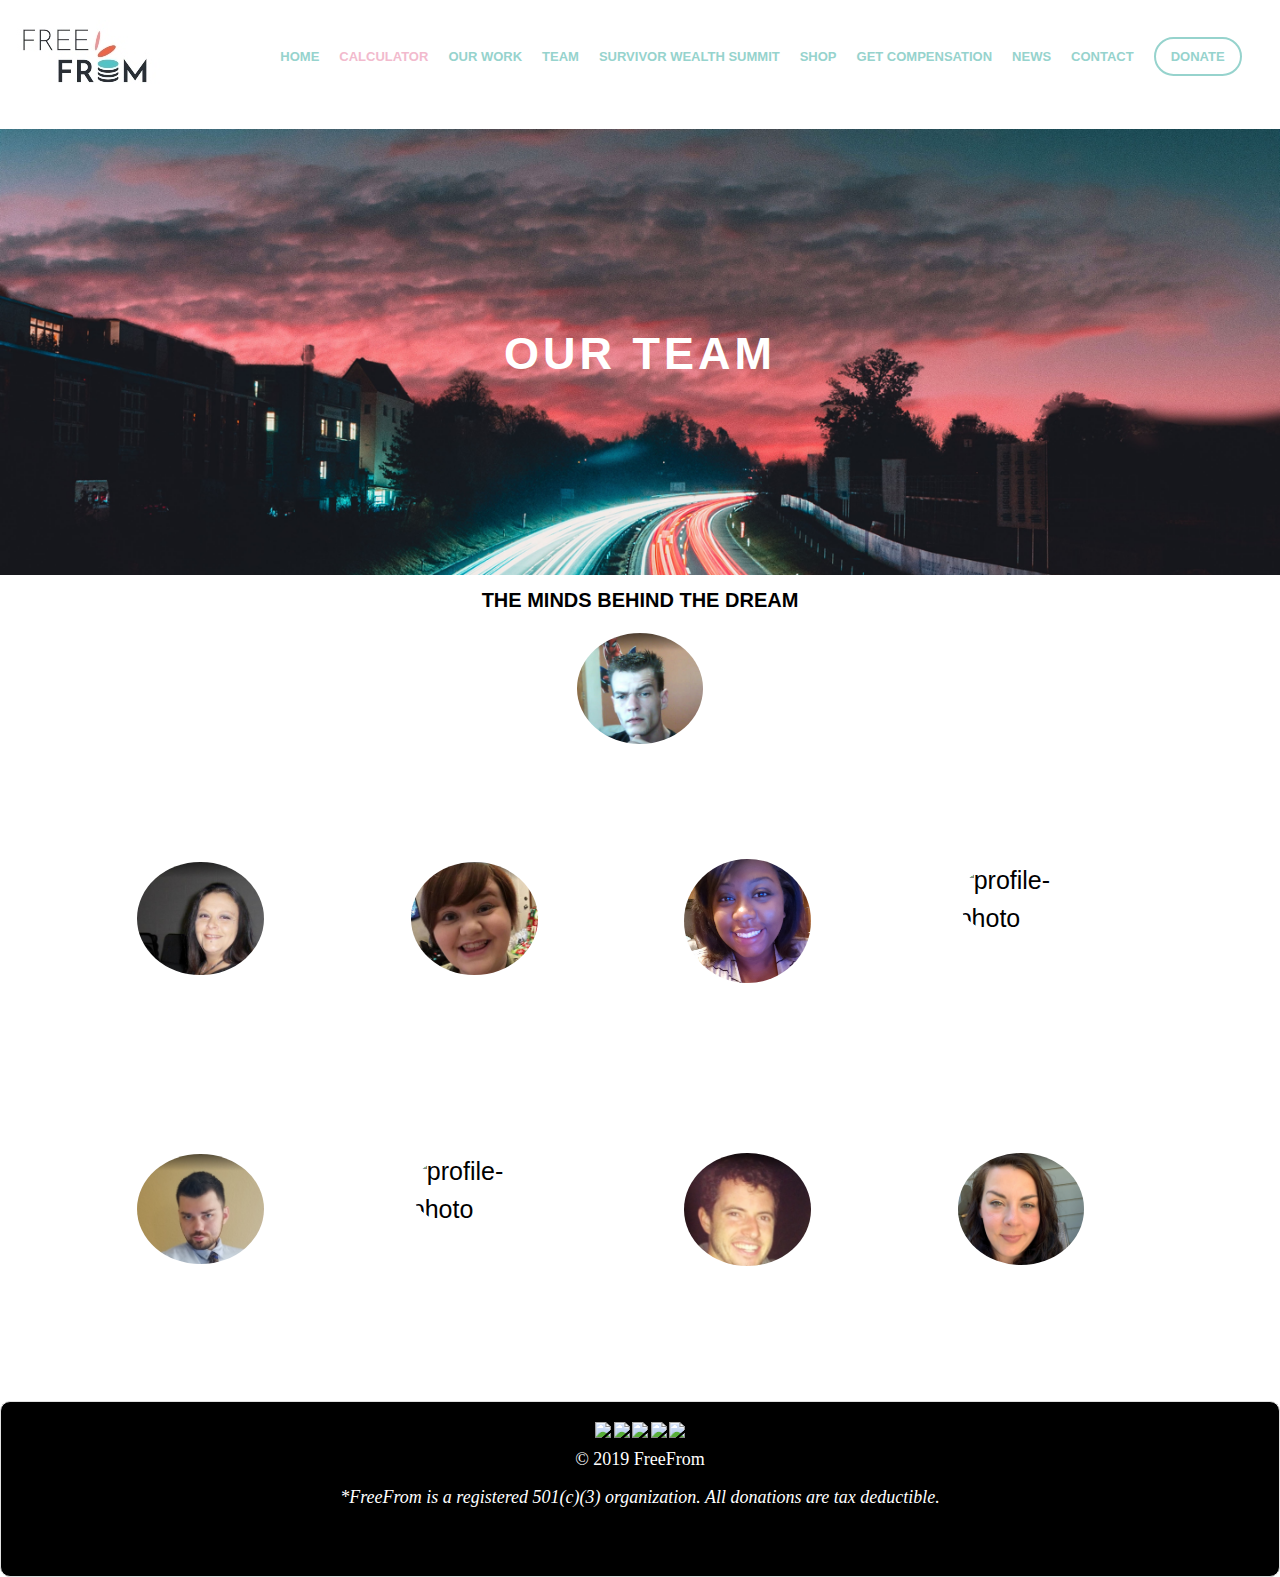
==== about_us.html @ 61720bb8 "added about us" ====
<!DOCTYPE html>
<html>

<head>
    <meta charset="utf-8">
    <meta name="viewport" content="width=device-width, initial-scale=1">
    <link rel="stylesheet" type="text/css" href="css/home-page.css">
    <link rel="stylesheet" type="text/css" href="css/footer.css">
    <link rel="stylesheet" type="text/css" href="css/header.css">
    <link rel="stylesheet" type="text/css" href="watch/about_us.css">
    <script src="https://kit.fontawesome.com/fd48bd27cc.js"></script>

</head>

<body>
    <!-- Umeko compiles to header.css less-watch-compiler less css header.less-->
    <header>
        <div class="navbar">
            <!--logo-->
            <div class="img-container">
                <img src="img/logo-small.jpg" alt="logo">
            </div>

            <!--wrapper for nav-->
            <div class="nav">
                <!--checkbox to toggle hamburger icon-->
                <input type="checkbox" class="toggle">
                       
                <!--hamburger icon-->
                <div class="hamburger-container">
                    <div class="hamburger"></div>
                </div>
                 
                <div class="menu">
                    <div class="link-container">
                        <div class="link">
                            <nav>
                                <ul>
                                    <li><a href="#">HOME</a></li>
                                    <li><a class="current_page" href="#">CALCULATOR</a></li>
                                    <li><a href="#">OUR WORK</a></li>
                                    <li><a href="#">TEAM</a></li>
                                    <li><a href="#">SURVIVOR WEALTH SUMMIT</a></li>
                                    <li><a href="#">SHOP</a></li>
                                    <li><a href="#">GET COMPENSATION</a></li>
                                    <li><a href="#">NEWS</a></li>
                                    <li><a href="#">CONTACT</a></li>
                                    <li><a class="donate" href="#">DONATE</a></li>
                                </ul>
                            </nav>
                        </div><!--link-->
                    </div><!--link-container-->
                </div><!--menu-->
            </div><!--nav-->     
        </div><!--navbar-->
                 
        <div class="header-img">
            <img src="img/header-img.png">
            <h1 class="header-text">OUR TEAM</h1>
        </div>
    </header>  



    


<!--Our Team-->
    <div class="container">
        <h4 class="minds">THE MINDS BEHIND THE DREAM</h4>
        <div class="project-lead">
            <div class="member rj green">
                <p class="name">Roman Jordan</p>
                <img class="profile-photo" src="img\profile-photos\romanj.jpg" alt="profile-photo">
                <p class="role">Project Lead</p>
                <p class="class">Lambda</p>
                <p class="class">Web 20</p>
                    <div class="social-icons">
                        <i class="fab fa-github"></i> 
                        <i class="fab fa-facebook"></i>
                        <i class="fab fa-linkedin"></i>
                        <i class="fas fa-envelope-open-text"></i>
                    </div>
            </div>
        </div>
        <!--group members-->
        <div class="team-members">

            <!--Leza UI Developer Web23-->
            
                <div class="member l green">
                    <p class="name">Leza</p>
                    <img class="profile-photo" src="img\profile-photos\leza.jpg" alt="profile-photo">
                    <p class="role">UI Developer</p>
                    <p class="class">Web 23</p>
                    <p class="class">Web 20</p>
                    <div class="social-icons">
                        <i class="fab fa-github"></i> 
                        <i class="fab fa-facebook"></i>
                        <i class="fab fa-linkedin"></i>
                        <i class="fas fa-envelope-open-text"></i>
                    </div>
                </div>
        

            <!--Mary UI Developer Web23-->
            
                <div class="member mc pink">
                    <p class="name">Mary Clayton</p>
                   <img class="profile-photo" src="img\profile-photos\mary.jpg" alt="profile-photo">
                    <p class="role">UI Developer</p>
                    <p class="class">Web 23</p>
                    <p class="class">Web 20</p>
                    <div class="social-icons">
                        <i class="fab fa-github"></i> 
                        <i class="fab fa-facebook"></i>
                        <i class="fab fa-linkedin"></i>
                        <i class="fas fa-envelope-open-text"></i>
                    </div>
                </div>
            

            <!--Umeko UI Developer Web23-->
            
                <div class="member uw green">
                    <p class="name">Umeko Walker</p>
                    <img class="profile-photo" src="img\profile-photos\umeko.jpg" alt="profile-photo">
                    <p class="role">UI Developer</p>
                    <p class="class">Web 23</p>
                    <p class="class">Web 20</p>
                    <div class="social-icons">
                        <i class="fab fa-github"></i> 
                        <i class="fab fa-facebook"></i>
                        <i class="fab fa-linkedin"></i>
                        <i class="fas fa-envelope-open-text"></i>
                    </div>
                </div>
            

            <!--Eunice Baiden FrontEnd Framework Developer WEB21-->
        
                <div class="member eb pink">
                    <p class="name">Eunice Baiden</p>
                    <img class="profile-photo" src="https://www.warrenphotographic.co.uk/photography/cats/02560.jpg" alt="profile-photo">
                    <p class="role">FrontEnd Framework Developer</p>
                    <p class="class">Web 21</p>
                    <p class="class">Web 20</p>
                    <div class="social-icons">
                        <i class="fab fa-github"></i> 
                        <i class="fab fa-facebook"></i>
                        <i class="fab fa-linkedin"></i>
                        <i class="fas fa-envelope-open-text"></i>
                    </div>
                </div>
        

            <!--Daniel Jones FrontEnd Developer-->
            
                <div class="member dj green">
                    <p class="name">Daniel Jones</p>
                    <img class="profile-photo" src="img\profile-photos\daniel.jpg" alt="profile-photo">
                    <p class="role">FrontEnd Developer</p>
                    <p class="class">Lambda</p>
                    <p class="class">Web 20</p>
                    <div class="social-icons">
                        <i class="fab fa-github"></i> 
                        <i class="fab fa-facebook"></i>
                        <i class="fab fa-linkedin"></i>
                        <i class="fas fa-envelope-open-text"></i>
                    </div>
                </div>
            
            <!--Alexander Stillo FrontEnd Framework Developer WEB21-->
            
                <div class="member as pink">
                    <p class="name">Alexander Stillo</p>
                    <img class="profile-photo" src="https://www.warrenphotographic.co.uk/photography/cats/02560.jpg" alt="profile-photo">
                    <p class="role">FrontEnd Framework Developer</p>
                    <p class="class">Web 21</p>
                    <p class="class">Web 20</p>
                    <div class="social-icons">
                        <i class="fab fa-github"></i> 
                        <i class="fab fa-facebook"></i>
                        <i class="fab fa-linkedin"></i>
                        <i class="fas fa-envelope-open-text"></i>
                    </div>
                </div>
            
            
            <!--Ethan Hickey BackEnd Developer WEB20-->
            
                <div class="member ec green">
                    <p class="name">Ethan Hickey</p>
                    <img class="profile-photo" src="img\profile-photos\ethan.jpg" alt="profile-photo">
                    <p class="role">BackEnd Developer</p>
                    <p class="class">Web 20</p>
                    <p class="class">Web 20</p>
                    <div class="social-icons">
                        <i class="fab fa-github"></i> 
                        <i class="fab fa-facebook"></i>
                        <i class="fab fa-linkedin"></i>
                        <i class="fas fa-envelope-open-text"></i>
                    </div>
                </div>
        
              
            <!--Jacquelin Higgins UX Developer UX4-->
            
                <div class="member jh pink">
                    <p class="name">Jacquelin Higgins</p>
                    <img class="profile-photo" src="img\profile-photos\jacquelin.jpg" alt="profile-photo">
                    <p class="role">UX Developer</p>
                    <p class="class">UX4</p>
                    <p class="class">Web 20</p>
                    <div class="social-icons">
                        <i class="fab fa-github"></i> 
                        <i class="fab fa-facebook"></i>
                        <i class="fab fa-linkedin"></i>
                        <i class="fas fa-envelope-open-text"></i>
                    </div>                  
                </div>
        

        </div><!--team-members-->
    
    </div><!--container-->
<!--Umeko-->

<!--Mary-->


<!--Mary-->

<!--Leza-->
     <footer>
        <div class="contentIcons">
            <ul class="social-icons">
                <a href=" info@freefrom.org "><img src="social-iconsmedia img/emailbutton.PNG"></a>
                <a href=" https://www.facebook.com/freefrom.org/"><img src="social-iconsmedia img/facebook.PNG"></a>
                <a href="https://twitter.com/freefromorg"><img src="social-iconsmedia img/twitter.PNG"></a>
                <a href="https://www.linkedin.com/company/freefrom"><img src="social-iconsmedia img/indeed.PNG"></a>
                <a href="https://www.instagram.com/freefromdotorg/"><img src="social-iconsmedia img/instagram.PNG"></a>
            </ul>
        </div>

        <div class="copyright">
            © 2019 FreeFrom
        </div>
        <div class="nonprofit">
            *FreeFrom is a registered 501(c)(3) organization. All donations are tax deductible.
        </div>
    </footer>
    <!-- /Leza -->
</body>

</html>
---- css/home-page.css ----
.maintext {
  font-family: 'roboto', sans-serif;
  font-weight: normal;
  word-spacing: 0.2rem;
  letter-spacing: 2px;
}
.maintext2 {
  font-family: 'roboto', sans-serif;
  font-weight: 500;
  word-spacing: 0.2rem;
}
.merriweather {
  font-family: 'Merriweather', serif;
  letter-spacing: 1.52px;
  font-size: 2rem;
}
/* http://meyerweb.com/eric/tools/css/reset/ 
   v2.0 | 20110126
   License: none (public domain)
*/
html,
body,
div,
span,
applet,
object,
iframe,
h1,
h2,
h3,
h4,
h5,
h6,
p,
blockquote,
pre,
a,
abbr,
acronym,
address,
big,
cite,
code,
del,
dfn,
em,
img,
ins,
kbd,
q,
s,
samp,
small,
strike,
strong,
sub,
sup,
tt,
var,
b,
u,
i,
center,
dl,
dt,
dd,
ol,
ul,
li,
fieldset,
form,
label,
legend,
table,
caption,
tbody,
tfoot,
thead,
tr,
th,
td,
article,
aside,
canvas,
details,
embed,
figure,
figcaption,
footer,
header,
hgroup,
menu,
nav,
output,
ruby,
section,
summary,
time,
mark,
audio,
video {
  margin: 0;
  padding: 0;
  border: 0;
  font-size: 100%;
  font: inherit;
  vertical-align: baseline;
}
/* HTML5 display-role reset for older browsers */
article,
aside,
details,
figcaption,
figure,
footer,
header,
hgroup,
menu,
nav,
section {
  display: block;
}
body {
  line-height: 1;
}
ol,
ul {
  list-style: none;
}
blockquote,
q {
  quotes: none;
}
blockquote:before,
blockquote:after,
q:before,
q:after {
  content: '';
  content: none;
}
table {
  border-collapse: collapse;
  border-spacing: 0;
}
.mainpara {
  display: flex;
  flex-flow: column wrap;
  text-align: center;
  padding: 3% 0;
}
.mainpara .rectangles {
  display: flex;
  justify-content: center;
  padding: 3% 0;
}
.mainpara .rectangles .rectangle1 {
  height: 33px;
  width: 30%;
  background-color: #D57962;
}
.mainpara .rectangle2 {
  height: 33px;
  width: 30%;
  background-color: #E69D9B;
}
.mainpara .rectangle3 {
  height: 33px;
  width: 30%;
  background-color: #90C9CA;
}
.mainpara h2 {
  font-family: 'roboto', sans-serif;
  font-weight: normal;
  word-spacing: 0.2rem;
  letter-spacing: 2px;
  padding: 3% 0 3% 0;
  font-size: 2.8rem;
}
.mainpara h3 {
  font-size: 1.9rem;
  line-height: 30px;
}
.mainpara h4 {
  font-size: 1.7rem;
  padding: 0 0 3% 0;
}
.mainform {
  display: flex;
  justify-content: center;
  width: 100%;
  padding: 2% 0 0 0;
  margin: 0% 5%;
}
.mainform .main {
 margin: 0% 15% 0% 5%;
}
.mainform .main h3 {
  width: 120%;
  font-family: 'roboto', sans-serif;
  font-weight: 500;
  word-spacing: 0.2rem;
  color: #4A4E53;
  padding: 0 0 5% 0;
  font-size: 2.8rem;
}
.mainform .main h5 {
  font-family: 'roboto', sans-serif;
  font-weight: normal;
  word-spacing: 0.2rem;
  letter-spacing: 2px;
  font-weight: lighter;
  color: #4A4E53;
  padding: 5% 0 2% 0;
  font-size: 1.6rem;
}
.mainform .main .maincosts {
  display: flex;
  flex-flow: column;
  padding: 5% 0 0 0;
  font-family: 'Merriweather', serif;
  letter-spacing: 1.52px;
  font-size: 2rem;
}
.mainform .main .maincosts .textbox {
  margin: 8% 0;
  background-color: #fafafa;
  border-radius: 2px;
  border: 1px solid #979797;
  box-sizing: border-box;
  height: 4.4rem;
  width: 26.6rem;
  font-size: 1.6rem;
  font-family: 'Merriweather', serif;
  letter-spacing: 1.52px;
  font-size: 2rem;
}
.mainform .main2 {
  width: 100%;
  margin-left: 10%;
}
.mainform .main2 h3 {
  font-family: 'roboto', sans-serif;
  font-weight: 500;
  word-spacing: 0.2rem;
  width: 100%;
  font-size: 2.8rem;
}
.mainform .main2 h5 {
  font-family: 'roboto', sans-serif;
  font-weight: normal;
  word-spacing: 0.2rem;
  letter-spacing: 2px;
  font-weight: lighter;
  padding: 5% 0 3% 0;
  font-size: 1.6rem;
}
.mainform .main2 .maincosts2 {
  display: flex;
  flex-flow: column;
  padding: 0% 0 0 0;
  width: 100%;
  font-family: 'Merriweather', serif;
  letter-spacing: 1.52px;
  font-size: 2rem;
}
.mainform .main2 .maincosts2 .textbox {
  margin: 4% 0;
  background-color: #fafafa;
  border-radius: 2px;
  border: 1px solid #979797;
  height: 4.4rem;
  width: 26.6rem;
  box-sizing: border-box;
  font-family: 'Merriweather', serif;
  letter-spacing: 1.52px;
  font-size: 2rem;
}
a {
  text-decoration: none;
}
.btn {
  margin-left: 35%;
  box-sizing: border-box;
  height: 70px;
  width: 419px;
  border: 2px solid #E1F9F6;
  border-radius: 32px;
  background-color: #ffffff;
  font-family: 'roboto', sans-serif;
  font-weight: normal;
  word-spacing: 0.2rem;
  letter-spacing: 2px;
  font-size: 2.1rem;
  color: #E1F9F6;
  font-weight: bold;
  margin-top: 3%;
  margin-bottom: 3%;
}
.btn:hover {
  margin-left: 35%;
  box-sizing: border-box;
  height: 70px;
  width: 419px;
  border: 2px solid #96D3CD;
  border-radius: 32px;
  background-color: #96D3CD;
  font-family: 'roboto', sans-serif;
  font-weight: normal;
  word-spacing: 0.2rem;
  letter-spacing: 2px;
  font-size: 2.1rem;
  color: #000000;
  font-weight: bold;
  margin-top: 3%;
  margin-bottom: 3%;
}
.btn1 {
  visibility: hidden;
  display: none;
}
@media screen and (max-width: 800px) {
  .mary {
    display: flex;
    flex-flow: column nowrap;
    align-items: center;
  }
  .mary .mainpara {
    width: 50%;
    display: flex;
    flex-flow: column;
    justify-content: center;
  }
  .mary .mainpara .rectangles {
    width: 100%;
  }
  .mary .mainpara .para {
    width: 140%;
  }
  .mary .mainpara .mainform {
    width: 60%;
    display: flex;
    flex-wrap: nowrap;
    justify-content: center;
    width: 100%;
    margin-right: 0%;
    padding: 2% 0 0 0;
    margin-left: 15%;
  }
  .mary .mainpara .mainform .main {
    width: 50%;
    margin-left: 5%;
  }
  .mary .mainpara .mainform .main h3 {
    width: 150%;
  }
  .mary .mainpara .mainform .main2 {
    width: 40%;
  }
  .mary .mainpara .mainform .main2 .maincosts2 {
    margin-left: 35%;
    width: 50%;
  }
  .mary .mainpara .mainform .main2 h3,
  .mary .mainpara .mainform .main2 h5 {
    margin-left: 35%;
    width: 100%;
  }
  .mary .btn {
    margin-left: 20%;
  }
  .mary .btn:hover {
    margin-left: 20%;
  }
  .mary .btn1 {
    visibility: hidden;
    display: none;
  }
}
@media screen and (max-width: 500px) {
  .mainpara {
    margin-left: 2%;
  }
  .mainpara .rectangles {
    width: 100%;
  }
  .mainpara .rectangles .rectangle1 {
    height: 1.3rem;
  }
  .mainpara .rectangle2 {
    height: 1.3rem;
  }
  .mainpara .rectangle3 {
    height: 1.3rem;
  }
  .mainform {
    width: 35%;
    display: flex;
    flex-wrap: wrap;
  }
  .mainform .main {
    margin-left: 180%;
  }
  .mainform .main h3 {
    width: 100%;
  }
  .mainform .main2 {
    visibility: hidden;
    display: none;
  }
  .btn {
    visibility: hidden;
    display: none;
  }
  .btn:hover {
    visibility: hidden;
    display: none;
  }
  .btn1 {
    display: flex;
    justify-content: center;
    visibility: visible;
    box-sizing: border-box;
    height: 70px;
    width: 279px;
    border: 2px solid #96D3CD;
    border-radius: 32px;
    background-color: #ffffff;
    font-family: 'roboto', sans-serif;
    font-weight: normal;
    word-spacing: 0.2rem;
    letter-spacing: 2px;
    font-size: 2.1rem;
    color: #96D3CD;
    font-weight: bold;
    margin-top: 3%;
    margin-bottom: 3%;
    margin-left: 17%;
  }
}
---- css/footer.css ----
footer {
  color: white;
  background: black;
  padding: 20px 0;
  border: 1px double #e0e0e0;
  border-radius: 10px;
  display: flex;
  align-items: center;
  flex-direction: column;
  justify-content: space-around;
}
.social {
  padding: 30px 0 20px 0;
}
.copyright {
  padding: 10px;
  font-size: 18px;
}
.nonprofit {
  padding: 10px 0 50px 0;
  font-size: 18px;
  font-style: italic;
}
---- css/header.css ----
.maintext {
  font-family: 'roboto', sans-serif;
  font-weight: normal;
  word-spacing: 0.2rem;
  letter-spacing: 2px;
}
.maintext2 {
  font-family: 'roboto', sans-serif;
  font-weight: 500;
  word-spacing: 0.2rem;
}
.merriweather {
  font-family: 'Merriweather', serif;
  letter-spacing: 1.52px;
  font-size: 2rem;
}
/* http://meyerweb.com/eric/tools/css/reset/ 
   v2.0 | 20110126
   License: none (public domain)
*/
html,
body,
div,
span,
applet,
object,
iframe,
h1,
h2,
h3,
h4,
h5,
h6,
p,
blockquote,
pre,
a,
abbr,
acronym,
address,
big,
cite,
code,
del,
dfn,
em,
img,
ins,
kbd,
q,
s,
samp,
small,
strike,
strong,
sub,
sup,
tt,
var,
b,
u,
i,
center,
dl,
dt,
dd,
ol,
ul,
li,
fieldset,
form,
label,
legend,
table,
caption,
tbody,
tfoot,
thead,
tr,
th,
td,
article,
aside,
canvas,
details,
embed,
figure,
figcaption,
footer,
header,
hgroup,
menu,
nav,
output,
ruby,
section,
summary,
time,
mark,
audio,
video {
  margin: 0;
  padding: 0;
  border: 0;
  font-size: 100%;
  font: inherit;
  vertical-align: baseline;
}
/* HTML5 display-role reset for older browsers */
article,
aside,
details,
figcaption,
figure,
footer,
header,
hgroup,
menu,
nav,
section {
  display: block;
}
body {
  line-height: 1;
}
ol,
ul {
  list-style: none;
}
blockquote,
q {
  quotes: none;
}
blockquote:before,
blockquote:after,
q:before,
q:after {
  content: '';
  content: none;
}
table {
  border-collapse: collapse;
  border-spacing: 0;
}
html {
  font-size: 62.5%;
}
html {
  font-size: 62.5%;
}
/******navigation******/
.navbar {
  display: flex;
  align-items: center;
  margin-right: 3%;
  justify-content: space-between;
  padding-top: 2rem;
  padding-bottom: 3.7rem;
}
@media (max-width:500px) {
  .navbar {
    margin-right: 1%;
  }
}
.navbar .logo-container {
  width: 15%;
  height: 40%;
}
.navbar .logo-container img {
  width: 100%;
}
.navbar .toggle {
  display: none;
}
.navbar .link {
  width: 100%;
  font-size: 1.3rem;
  display: flex;
  align-items: center;
  justify-content: space-between;
}
@media (max-width: 1190px) {
  .navbar .link {
    font-size: 0.9rem;
  }
}
@media (max-width:950px) {
  .navbar .link {
    font-size: 0.8rem;
  }
}
.navbar .link ul {
  text-align: start;
  display: flex;
  list-style: none;
}
.navbar .link a {
  text-decoration: none;
  color: #96D3CD;
  font-family: 'Roboto', sans-serif;
  font-weight: bold;
  margin-left: 2rem;
}
.navbar .link a:hover {
  color: #F2BACD;
}
.navbar .link a.current_page {
  color: #F2BACD;
}
.navbar .link a.current_page:hover {
  color: #96D3CD;
}
.navbar .link a.donate {
  border-radius: 35px;
  border: 0.2rem solid #96D3CD;
  padding: 1rem 1.5rem;
}
.navbar .link a.donate:hover {
  border-color: #F2BACD;
}
@media (max-width:900px) {
  .navbar .link a.donate {
    border: none;
    padding: 0;
  }
}
/****smaller screens****/
@media (max-width:900px) {
  .navbar {
    display: flex;
    align-items: center;
  }
  .navbar img-container {
    width: 20%;
  }
  .navbar img-container img {
    width: 100%;
  }
  .navbar .nav {
    position: absolute;
    top: 4.5rem;
    right: 0;
    z-index: 2;
  }
  .navbar .nav .toggle {
    display: block;
    position: absolute;
    top: 0;
    right: 0;
    z-index: 3;
    cursor: pointer;
    width: 5rem;
    height: 6rem;
    opacity: 0;
  }
  .navbar .nav .toggle:checked + .hamburger-container {
    background: #96D3CD;
  }
  .navbar .nav .toggle:checked + .hamburger-container > div {
    transform: rotate(135deg);
    background: white;
  }
  .navbar .nav .toggle:checked + .hamburger-container > div:before,
  .navbar .nav .toggle:checked + .hamburger-container > div:after {
    top: 0;
    transform: rotate(90deg);
  }
  .navbar .nav .toggle:checked:hover + .hamburger-container > div {
    transform: rotate(225deg);
  }
  .navbar .nav .toggle:checked ~ .menu {
    visibility: visible;
  }
  .navbar .nav .toggle:checked ~ .menu > div {
    transform: scale(1);
    transition-duration: 0.75s;
  }
  .navbar .nav .toggle:checked ~ .menu > .link-container > .link {
    opacity: 1;
    transition: opacity 0.4s ease 0.4s;
  }
  .navbar .nav .hamburger-container {
    position: absolute;
    top: 0;
    right: 0;
    z-index: 2;
    width: 6rem;
    height: 6rem;
    padding: 1rem;
    background: white;
    display: flex;
    align-items: center;
    justify-content: center;
  }
  .navbar .nav .hamburger-container .hamburger {
    position: relative;
    flex: none;
    width: 100%;
    height: 0.4rem;
    background: #96D3CD;
    display: flex;
    align-items: center;
    justify-content: center;
    transition: all 0.4s ease;
  }
  .navbar .nav .hamburger-container .hamburger:before,
  .navbar .nav .hamburger-container .hamburger:after {
    content: "";
    position: absolute;
    z-index: 1;
    top: -1rem;
    width: 100%;
    height: 0.4rem;
    background: inherit;
  }
  .navbar .nav .hamburger-container .hamburger:after {
    top: 1rem;
  }
  .navbar .nav .menu {
    position: absolute;
    top: 0;
    right: 0;
    width: 60%;
    height: 100%;
    visibility: hidden;
    display: flex;
    align-items: center;
    justify-content: center;
  }
  .navbar .nav .menu .link-container {
    background: #96D3CD;
    width: 80vw;
    height: 200vw;
    display: flex;
    flex: none;
    align-items: center;
    justify-content: flex-start;
    padding-left: 6%;
    transform: scale(0);
    transition: all 0.2s ease;
  }
  .navbar .nav .menu .link-container .link {
    text-align: center;
    max-width: 100vw;
    max-height: 100vh;
    opacity: 0;
    transition: opacity 0.4s ease;
    padding-top: 43rem;
  }
  .navbar .nav .menu .link-container .link ul {
    text-align: start;
    display: flex;
    flex-direction: column;
  }
  .navbar .nav .menu .link-container .link ul li {
    list-style: none;
    color: white;
    font-size: 1.5rem;
    padding: 1rem;
    font-family: 'Roboto', sans-serif;
    font-weight: bold;
  }
  .navbar .nav .menu .link-container .link ul li:hover {
    background: white;
    font-size: 1.6rem;
  }
  .navbar .nav .menu .link-container .link ul li:hover a {
    color: #96D3CD;
  }
  .navbar .nav .menu .link-container .link ul li a {
    color: inherit;
    text-decoration: none;
    transition: color 0.4s ease;
  }
}
@media (max-width:900px) and (max-width:800px) {
  .navbar .nav .menu {
    width: 50%;
  }
}
@media (max-width:900px) and (max-width:500px) {
  .navbar .nav .menu .link-container .link ul li {
    font-size: 1.1rem;
  }
}
@media (max-width:900px) and (max-width:500px) {
  .navbar .nav .menu .link-container .link ul li:hover {
    font-size: 1.3rem;
  }
}
.header-img {
  position: relative;
  min-width: 100%;
}
.header-img img {
  width: 100%;
}
.header-img h1 {
  z-index: 1;
  position: absolute;
  top: 45%;
  left: 0;
  right: 0;
  text-align: center;
  color: white;
  font-size: 4.5rem;
  font-family: 'Roboto', sans-serif;
  font-weight: bold;
  letter-spacing: 0.4rem;
}
@media (max-width:900px) {
  .header-img h1 {
    top: 50%;
    font-size: 4rem;
  }
}
@media (max-width:800px) {
  .header-img h1 {
    top: 40%;
    font-size: 3.1rem;
  }
}
@media (max-width:500px) {
  .header-img h1 {
    font-size: 2.2rem;
  }
}
footer {
  color: white;
  background: black;
  padding: 20px 0;
  border: 1px double #e0e0e0;
  border-radius: 10px;
  display: flex;
  align-items: center;
  flex-direction: column;
  justify-content: space-around;
}
.social {
  padding: 30px 0 20px 0;
}
.copyright {
  padding: 10px;
  font-size: 18px;
}
.nonprofit {
  padding: 10px 0 50px 0;
  font-size: 18px;
  font-style: italic;
}
---- watch/about_us.css ----
.container {
  margin: auto;
  font-family: 'roboto', sans-serif; 
  width:90%; 
  padding:1%; 
}
.minds{
  font-size:2rem;
}
.team-members {
  display: flex;
  flex-wrap: wrap;
  margin: auto;
  font-size:2.5rem;

}
h4{
  font-size: 2em;
  font-weight:bold;
  text-align:center;
}

.project-lead{
  margin:auto; 
  font-size:1.5rem;
}
.project-lead .rj{
  display: flex;
  flex-direction: column;
 
  align-items: center;
  justify-content: space-around;
  width: 22%;
  margin:auto; 
  line-height: 1.5; 
  visibility: hidden;
  border-radius: 2%;

  
}

.project-lead img.profile-photo {
  border-radius: 50%;
  max-width: 50%;
  max-height: 53%;
  visibility: visible;
}
.project-lead .member:hover {
  visibility: visible;
  /*color:white;*/
}
.project-lead p {
  margin: auto;
}
.project-lead i {
  margin: 1%, 0;
  padding-bottom: 10%;
}

.team-members .green{
  background: #96D3CD;
}
.project-lead .green{
  background: #96D3CD;
}
.team-members .pink{
  background:#E69D9B;
}
.team-members .member {
  display: flex;
  flex-direction: column;
 
  align-items: center;
  justify-content: space-around;
  width: 22%;
  margin:1rem; 
  line-height: 1.5; 
  visibility: hidden;
  border-radius: 2%;
  
}
.team-members .name{
  font-weight:bold; 
}

.team-members img.profile-photo {
  border-radius: 50%;
  max-width: 50%;
  max-height: 53%;
  visibility: visible;
}
.team-members .member:hover {
  visibility: visible;
  /*color:white;*/
}
.team-members p {
  margin: auto;
}
.team-members i {
  margin: 1%, 0;
  padding-bottom: 10%;
}

.social-icons{
  margin:0; 
}
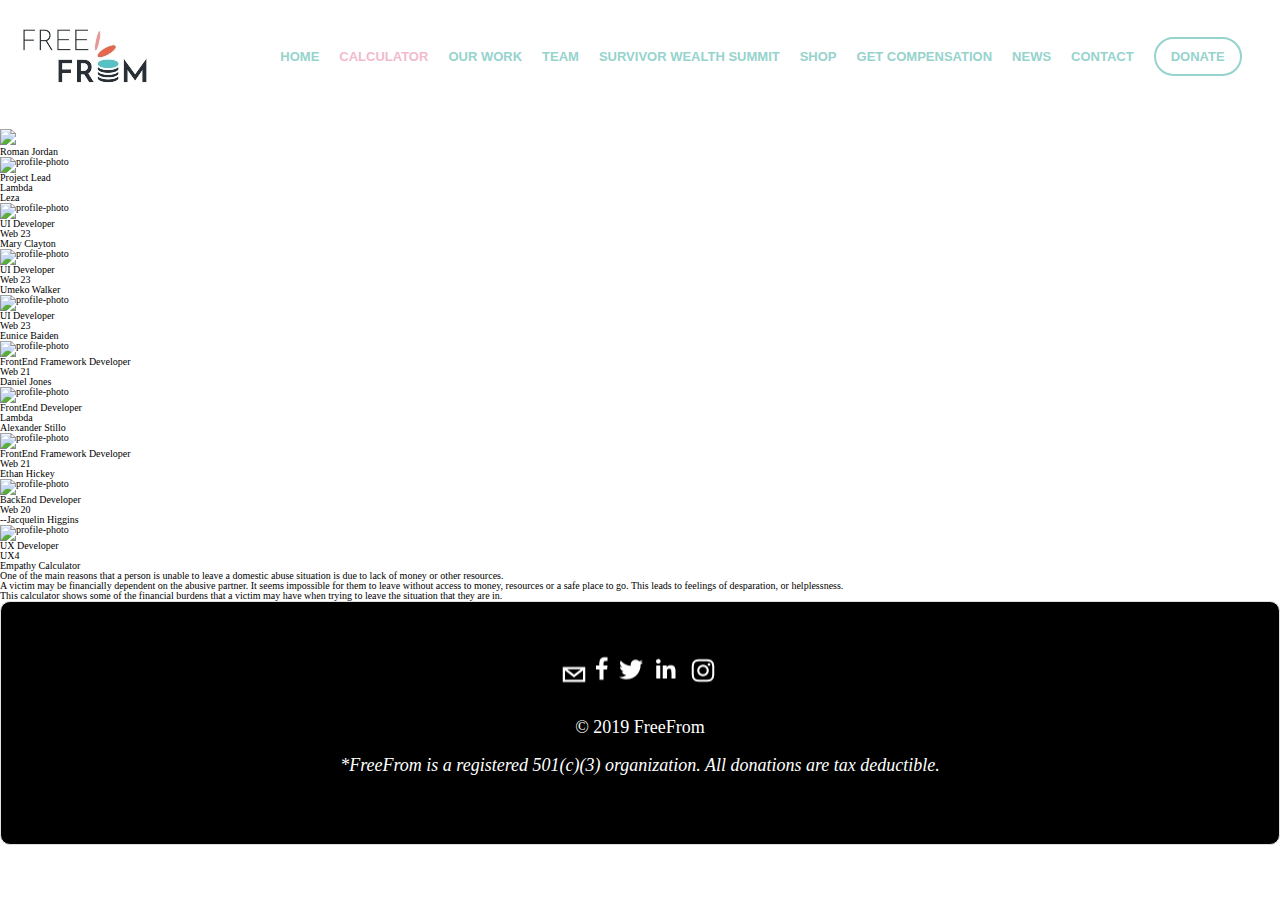
==== commit e11027d0: "Merge pull request #33 from DV-Empathy-Builder/maryclayton" ====
--- a/about_us.html
+++ b/about_us.html
@@ -7,9 +7,6 @@
     <link rel="stylesheet" type="text/css" href="css/home-page.css">
     <link rel="stylesheet" type="text/css" href="css/footer.css">
     <link rel="stylesheet" type="text/css" href="css/header.css">
-    <link rel="stylesheet" type="text/css" href="watch/about_us.css">
-    <script src="https://kit.fontawesome.com/fd48bd27cc.js"></script>
-
 </head>
 
 <body>
@@ -55,171 +52,105 @@
         </div><!--navbar-->
                  
         <div class="header-img">
-            <img src="img/header-img.png">
-            <h1 class="header-text">OUR TEAM</h1>
+            <img src="img/about-img2.jpg">
+            <h1 class="header-text">ABOUT</h1>
         </div>
     </header>  
 
+    <div class="container">
 
-
-    
-
-
-<!--Our Team-->
-    <div class="container">
-        <h4 class="minds">THE MINDS BEHIND THE DREAM</h4>
+        <!--roman-->
         <div class="project-lead">
-            <div class="member rj green">
+            <div class="member rj color">
                 <p class="name">Roman Jordan</p>
-                <img class="profile-photo" src="img\profile-photos\romanj.jpg" alt="profile-photo">
+                <div class="img-container"><img src="" alt="profile-photo"></div>
                 <p class="role">Project Lead</p>
                 <p class="class">Lambda</p>
-                <p class="class">Web 20</p>
-                    <div class="social-icons">
-                        <i class="fab fa-github"></i> 
-                        <i class="fab fa-facebook"></i>
-                        <i class="fab fa-linkedin"></i>
-                        <i class="fas fa-envelope-open-text"></i>
-                    </div>
             </div>
         </div>
+
         <!--group members-->
         <div class="team-members">
 
             <!--Leza UI Developer Web23-->
-            
-                <div class="member l green">
+            <div class="team-members">
+                <div class="member l color">
                     <p class="name">Leza</p>
-                    <img class="profile-photo" src="img\profile-photos\leza.jpg" alt="profile-photo">
+                    <div class="img-container"><img src="" alt="profile-photo"></div>
                     <p class="role">UI Developer</p>
                     <p class="class">Web 23</p>
-                    <p class="class">Web 20</p>
-                    <div class="social-icons">
-                        <i class="fab fa-github"></i> 
-                        <i class="fab fa-facebook"></i>
-                        <i class="fab fa-linkedin"></i>
-                        <i class="fas fa-envelope-open-text"></i>
-                    </div>
                 </div>
-        
+            </div>
 
             <!--Mary UI Developer Web23-->
-            
-                <div class="member mc pink">
+            <div class="team-members">
+                <div class="member mc color">
                     <p class="name">Mary Clayton</p>
-                   <img class="profile-photo" src="img\profile-photos\mary.jpg" alt="profile-photo">
+                    <div class="img-container"><img src="" alt="profile-photo"></div>
                     <p class="role">UI Developer</p>
                     <p class="class">Web 23</p>
-                    <p class="class">Web 20</p>
-                    <div class="social-icons">
-                        <i class="fab fa-github"></i> 
-                        <i class="fab fa-facebook"></i>
-                        <i class="fab fa-linkedin"></i>
-                        <i class="fas fa-envelope-open-text"></i>
-                    </div>
                 </div>
-            
+            </div>
 
             <!--Umeko UI Developer Web23-->
-            
-                <div class="member uw green">
+            <div class="team-members">
+                <div class="member uw color">
                     <p class="name">Umeko Walker</p>
-                    <img class="profile-photo" src="img\profile-photos\umeko.jpg" alt="profile-photo">
+                    <div class="img-container"><img src="" alt="profile-photo"></div>
                     <p class="role">UI Developer</p>
                     <p class="class">Web 23</p>
-                    <p class="class">Web 20</p>
-                    <div class="social-icons">
-                        <i class="fab fa-github"></i> 
-                        <i class="fab fa-facebook"></i>
-                        <i class="fab fa-linkedin"></i>
-                        <i class="fas fa-envelope-open-text"></i>
-                    </div>
                 </div>
-            
+            </div>
 
             <!--Eunice Baiden FrontEnd Framework Developer WEB21-->
-        
-                <div class="member eb pink">
+            <div class="team-members">
+                <div class="member eb color">
                     <p class="name">Eunice Baiden</p>
-                    <img class="profile-photo" src="https://www.warrenphotographic.co.uk/photography/cats/02560.jpg" alt="profile-photo">
+                    <div class="img-container"><img src="" alt="profile-photo"></div>
                     <p class="role">FrontEnd Framework Developer</p>
                     <p class="class">Web 21</p>
-                    <p class="class">Web 20</p>
-                    <div class="social-icons">
-                        <i class="fab fa-github"></i> 
-                        <i class="fab fa-facebook"></i>
-                        <i class="fab fa-linkedin"></i>
-                        <i class="fas fa-envelope-open-text"></i>
-                    </div>
                 </div>
-        
+            </div>
 
             <!--Daniel Jones FrontEnd Developer-->
-            
-                <div class="member dj green">
+            <div class="team-members">
+                <div class="member dj color">
                     <p class="name">Daniel Jones</p>
-                    <img class="profile-photo" src="img\profile-photos\daniel.jpg" alt="profile-photo">
+                    <div class="img-container"><img src="" alt="profile-photo"></div>
                     <p class="role">FrontEnd Developer</p>
                     <p class="class">Lambda</p>
-                    <p class="class">Web 20</p>
-                    <div class="social-icons">
-                        <i class="fab fa-github"></i> 
-                        <i class="fab fa-facebook"></i>
-                        <i class="fab fa-linkedin"></i>
-                        <i class="fas fa-envelope-open-text"></i>
-                    </div>
                 </div>
-            
+            </div>
             <!--Alexander Stillo FrontEnd Framework Developer WEB21-->
-            
-                <div class="member as pink">
+            <div class="team-members">
+                <div class="member as color">
                     <p class="name">Alexander Stillo</p>
-                    <img class="profile-photo" src="https://www.warrenphotographic.co.uk/photography/cats/02560.jpg" alt="profile-photo">
+                    <div class="img-container"><img src="" alt="profile-photo"></div>
                     <p class="role">FrontEnd Framework Developer</p>
                     <p class="class">Web 21</p>
-                    <p class="class">Web 20</p>
-                    <div class="social-icons">
-                        <i class="fab fa-github"></i> 
-                        <i class="fab fa-facebook"></i>
-                        <i class="fab fa-linkedin"></i>
-                        <i class="fas fa-envelope-open-text"></i>
-                    </div>
                 </div>
-            
+            </div>
             
             <!--Ethan Hickey BackEnd Developer WEB20-->
-            
-                <div class="member ec green">
+            <div class="team-members">
+                <div class="member ec color">
                     <p class="name">Ethan Hickey</p>
-                    <img class="profile-photo" src="img\profile-photos\ethan.jpg" alt="profile-photo">
+                    <div class="img-container"><img src="" alt="profile-photo"></div>
                     <p class="role">BackEnd Developer</p>
                     <p class="class">Web 20</p>
-                    <p class="class">Web 20</p>
-                    <div class="social-icons">
-                        <i class="fab fa-github"></i> 
-                        <i class="fab fa-facebook"></i>
-                        <i class="fab fa-linkedin"></i>
-                        <i class="fas fa-envelope-open-text"></i>
-                    </div>
                 </div>
-        
+            </div>
               
             <!--Jacquelin Higgins UX Developer UX4-->
-            
-                <div class="member jh pink">
-                    <p class="name">Jacquelin Higgins</p>
-                    <img class="profile-photo" src="img\profile-photos\jacquelin.jpg" alt="profile-photo">
+            <div class="team-members">
+                <div class="member jh color">
+                    <p class="name">--Jacquelin Higgins</p>
+                    <div class="img-container"><img src="" alt="profile-photo"></div>
                     <p class="role">UX Developer</p>
                     <p class="class">UX4</p>
-                    <p class="class">Web 20</p>
-                    <div class="social-icons">
-                        <i class="fab fa-github"></i> 
-                        <i class="fab fa-facebook"></i>
-                        <i class="fab fa-linkedin"></i>
-                        <i class="fas fa-envelope-open-text"></i>
-                    </div>                  
+                    <a href="github.com"></a>
                 </div>
-        
+            </div>
 
         </div><!--team-members-->
     
@@ -232,14 +163,26 @@
 <!--Mary-->
 
 <!--Leza-->
+<article id="productInfo">
+        <h1 class="product">Empathy Calculator</h1>
+            <p>One of the main reasons that a person is unable to leave a domestic abuse situation is due to lack of money or other resources. </p>
+            <p>
+                A victim may be financially dependent on the abusive partner. It seems impossible for them to leave without access to money, resources or a safe place to go. This leads to feelings of desparation, or helplessness.
+            </p>
+            <p>This calculator shows some of the financial burdens that a victim may have when trying to leave the situation that they are in.
+
+            </p>
+</article>
+
+
      <footer>
         <div class="contentIcons">
-            <ul class="social-icons">
-                <a href=" info@freefrom.org "><img src="social-iconsmedia img/emailbutton.PNG"></a>
-                <a href=" https://www.facebook.com/freefrom.org/"><img src="social-iconsmedia img/facebook.PNG"></a>
-                <a href="https://twitter.com/freefromorg"><img src="social-iconsmedia img/twitter.PNG"></a>
-                <a href="https://www.linkedin.com/company/freefrom"><img src="social-iconsmedia img/indeed.PNG"></a>
-                <a href="https://www.instagram.com/freefromdotorg/"><img src="social-iconsmedia img/instagram.PNG"></a>
+            <ul class="social">
+                <a href=" info@freefrom.org "><img src="/socialmedia img/emailbutton.PNG"></a>
+                <a href=" https://www.facebook.com/freefrom.org/"><img src="socialmedia img/facebook.PNG"></a>
+                <a href="https://twitter.com/freefromorg"><img src="socialmedia img/twitter.PNG"></a>
+                <a href="https://www.linkedin.com/company/freefrom"><img src="socialmedia img/indeed.PNG"></a>
+                <a href="https://www.instagram.com/freefromdotorg/"><img src="socialmedia img/instagram.PNG"></a>
             </ul>
         </div>
 
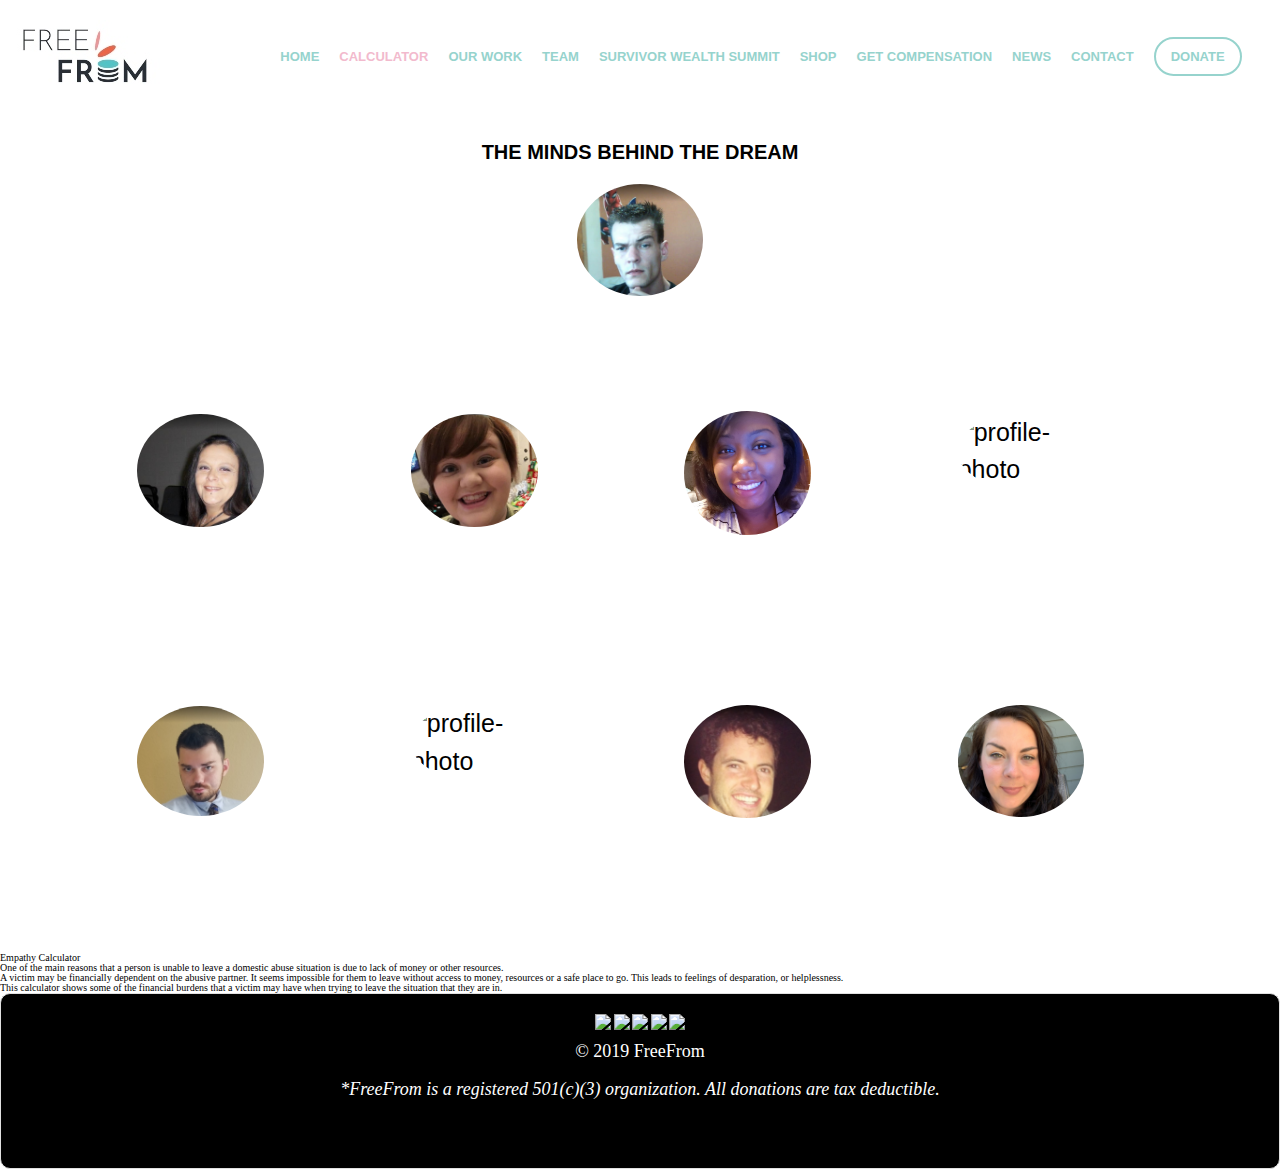
==== commit 83bfc86b: "Merge branch 'master' into umeko-walker" ====
--- a/about_us.html
+++ b/about_us.html
@@ -7,6 +7,9 @@
     <link rel="stylesheet" type="text/css" href="css/home-page.css">
     <link rel="stylesheet" type="text/css" href="css/footer.css">
     <link rel="stylesheet" type="text/css" href="css/header.css">
+    <link rel="stylesheet" type="text/css" href="watch/about_us.css">
+    <script src="https://kit.fontawesome.com/fd48bd27cc.js"></script>
+
 </head>
 
 <body>
@@ -52,105 +55,169 @@
         </div><!--navbar-->
                  
         <div class="header-img">
-            <img src="img/about-img2.jpg">
-            <h1 class="header-text">ABOUT</h1>
-        </div>
+
     </header>  
 
+
+
+    
+
+
+<!--Our Team-->
     <div class="container">
-
-        <!--roman-->
+        <h4 class="minds">THE MINDS BEHIND THE DREAM</h4>
         <div class="project-lead">
-            <div class="member rj color">
+            <div class="member rj green">
                 <p class="name">Roman Jordan</p>
-                <div class="img-container"><img src="" alt="profile-photo"></div>
+                <img class="profile-photo" src="img\profile-photos\romanj.jpg" alt="profile-photo">
                 <p class="role">Project Lead</p>
                 <p class="class">Lambda</p>
+                <p class="class">Web 20</p>
+                    <div class="social-icons">
+                        <i class="fab fa-github"></i> 
+                        <i class="fab fa-facebook"></i>
+                        <i class="fab fa-linkedin"></i>
+                        <i class="fas fa-envelope-open-text"></i>
+                    </div>
             </div>
         </div>
-
         <!--group members-->
         <div class="team-members">
 
             <!--Leza UI Developer Web23-->
-            <div class="team-members">
-                <div class="member l color">
+            
+                <div class="member l green">
                     <p class="name">Leza</p>
-                    <div class="img-container"><img src="" alt="profile-photo"></div>
+                    <img class="profile-photo" src="img\profile-photos\leza.jpg" alt="profile-photo">
                     <p class="role">UI Developer</p>
                     <p class="class">Web 23</p>
-                </div>
-            </div>
+                    <p class="class">Web 20</p>
+                    <div class="social-icons">
+                        <i class="fab fa-github"></i> 
+                        <i class="fab fa-facebook"></i>
+                        <i class="fab fa-linkedin"></i>
+                        <i class="fas fa-envelope-open-text"></i>
+                    </div>
+                </div>
+        
 
             <!--Mary UI Developer Web23-->
-            <div class="team-members">
-                <div class="member mc color">
+            
+                <div class="member mc pink">
                     <p class="name">Mary Clayton</p>
-                    <div class="img-container"><img src="" alt="profile-photo"></div>
+                   <img class="profile-photo" src="img\profile-photos\mary.jpg" alt="profile-photo">
                     <p class="role">UI Developer</p>
                     <p class="class">Web 23</p>
-                </div>
-            </div>
+                    <p class="class">Web 20</p>
+                    <div class="social-icons">
+                        <i class="fab fa-github"></i> 
+                        <i class="fab fa-facebook"></i>
+                        <i class="fab fa-linkedin"></i>
+                        <i class="fas fa-envelope-open-text"></i>
+                    </div>
+                </div>
+            
 
             <!--Umeko UI Developer Web23-->
-            <div class="team-members">
-                <div class="member uw color">
+            
+                <div class="member uw green">
                     <p class="name">Umeko Walker</p>
-                    <div class="img-container"><img src="" alt="profile-photo"></div>
+                    <img class="profile-photo" src="img\profile-photos\umeko.jpg" alt="profile-photo">
                     <p class="role">UI Developer</p>
                     <p class="class">Web 23</p>
-                </div>
-            </div>
+                    <p class="class">Web 20</p>
+                    <div class="social-icons">
+                        <i class="fab fa-github"></i> 
+                        <i class="fab fa-facebook"></i>
+                        <i class="fab fa-linkedin"></i>
+                        <i class="fas fa-envelope-open-text"></i>
+                    </div>
+                </div>
+            
 
             <!--Eunice Baiden FrontEnd Framework Developer WEB21-->
-            <div class="team-members">
-                <div class="member eb color">
+        
+                <div class="member eb pink">
                     <p class="name">Eunice Baiden</p>
-                    <div class="img-container"><img src="" alt="profile-photo"></div>
+                    <img class="profile-photo" src="https://www.warrenphotographic.co.uk/photography/cats/02560.jpg" alt="profile-photo">
                     <p class="role">FrontEnd Framework Developer</p>
                     <p class="class">Web 21</p>
-                </div>
-            </div>
+                    <p class="class">Web 20</p>
+                    <div class="social-icons">
+                        <i class="fab fa-github"></i> 
+                        <i class="fab fa-facebook"></i>
+                        <i class="fab fa-linkedin"></i>
+                        <i class="fas fa-envelope-open-text"></i>
+                    </div>
+                </div>
+        
 
             <!--Daniel Jones FrontEnd Developer-->
-            <div class="team-members">
-                <div class="member dj color">
+            
+                <div class="member dj green">
                     <p class="name">Daniel Jones</p>
-                    <div class="img-container"><img src="" alt="profile-photo"></div>
+                    <img class="profile-photo" src="img\profile-photos\daniel.jpg" alt="profile-photo">
                     <p class="role">FrontEnd Developer</p>
                     <p class="class">Lambda</p>
-                </div>
-            </div>
+                    <p class="class">Web 20</p>
+                    <div class="social-icons">
+                        <i class="fab fa-github"></i> 
+                        <i class="fab fa-facebook"></i>
+                        <i class="fab fa-linkedin"></i>
+                        <i class="fas fa-envelope-open-text"></i>
+                    </div>
+                </div>
+            
             <!--Alexander Stillo FrontEnd Framework Developer WEB21-->
-            <div class="team-members">
-                <div class="member as color">
+            
+                <div class="member as pink">
                     <p class="name">Alexander Stillo</p>
-                    <div class="img-container"><img src="" alt="profile-photo"></div>
+                    <img class="profile-photo" src="https://www.warrenphotographic.co.uk/photography/cats/02560.jpg" alt="profile-photo">
                     <p class="role">FrontEnd Framework Developer</p>
                     <p class="class">Web 21</p>
-                </div>
-            </div>
+                    <p class="class">Web 20</p>
+                    <div class="social-icons">
+                        <i class="fab fa-github"></i> 
+                        <i class="fab fa-facebook"></i>
+                        <i class="fab fa-linkedin"></i>
+                        <i class="fas fa-envelope-open-text"></i>
+                    </div>
+                </div>
+            
             
             <!--Ethan Hickey BackEnd Developer WEB20-->
-            <div class="team-members">
-                <div class="member ec color">
+            
+                <div class="member ec green">
                     <p class="name">Ethan Hickey</p>
-                    <div class="img-container"><img src="" alt="profile-photo"></div>
+                    <img class="profile-photo" src="img\profile-photos\ethan.jpg" alt="profile-photo">
                     <p class="role">BackEnd Developer</p>
                     <p class="class">Web 20</p>
-                </div>
-            </div>
+                    <p class="class">Web 20</p>
+                    <div class="social-icons">
+                        <i class="fab fa-github"></i> 
+                        <i class="fab fa-facebook"></i>
+                        <i class="fab fa-linkedin"></i>
+                        <i class="fas fa-envelope-open-text"></i>
+                    </div>
+                </div>
+        
               
             <!--Jacquelin Higgins UX Developer UX4-->
-            <div class="team-members">
-                <div class="member jh color">
-                    <p class="name">--Jacquelin Higgins</p>
-                    <div class="img-container"><img src="" alt="profile-photo"></div>
+            
+                <div class="member jh pink">
+                    <p class="name">Jacquelin Higgins</p>
+                    <img class="profile-photo" src="img\profile-photos\jacquelin.jpg" alt="profile-photo">
                     <p class="role">UX Developer</p>
                     <p class="class">UX4</p>
-                    <a href="github.com"></a>
-                </div>
-            </div>
+                    <p class="class">Web 20</p>
+                    <div class="social-icons">
+                        <i class="fab fa-github"></i> 
+                        <i class="fab fa-facebook"></i>
+                        <i class="fab fa-linkedin"></i>
+                        <i class="fas fa-envelope-open-text"></i>
+                    </div>                  
+                </div>
+        
 
         </div><!--team-members-->
     
@@ -177,12 +244,12 @@
 
      <footer>
         <div class="contentIcons">
-            <ul class="social">
-                <a href=" info@freefrom.org "><img src="/socialmedia img/emailbutton.PNG"></a>
-                <a href=" https://www.facebook.com/freefrom.org/"><img src="socialmedia img/facebook.PNG"></a>
-                <a href="https://twitter.com/freefromorg"><img src="socialmedia img/twitter.PNG"></a>
-                <a href="https://www.linkedin.com/company/freefrom"><img src="socialmedia img/indeed.PNG"></a>
-                <a href="https://www.instagram.com/freefromdotorg/"><img src="socialmedia img/instagram.PNG"></a>
+            <ul class="social-icons">
+                <a href=" info@freefrom.org "><img src="social-iconsmedia img/emailbutton.PNG"></a>
+                <a href=" https://www.facebook.com/freefrom.org/"><img src="social-iconsmedia img/facebook.PNG"></a>
+                <a href="https://twitter.com/freefromorg"><img src="social-iconsmedia img/twitter.PNG"></a>
+                <a href="https://www.linkedin.com/company/freefrom"><img src="social-iconsmedia img/indeed.PNG"></a>
+                <a href="https://www.instagram.com/freefromdotorg/"><img src="social-iconsmedia img/instagram.PNG"></a>
             </ul>
         </div>
 
--- a/watch/about_us.css
+++ b/watch/about_us.css
@@ -0,0 +1,106 @@
+.container {
+  margin: auto;
+  font-family: 'roboto', sans-serif; 
+  width:90%; 
+  padding:1%; 
+}
+.minds{
+  font-size:2rem;
+}
+.team-members {
+  display: flex;
+  flex-wrap: wrap;
+  margin: auto;
+  font-size:2.5rem;
+
+}
+h4{
+  font-size: 2em;
+  font-weight:bold;
+  text-align:center;
+}
+
+.project-lead{
+  margin:auto; 
+  font-size:1.5rem;
+}
+.project-lead .rj{
+  display: flex;
+  flex-direction: column;
+ 
+  align-items: center;
+  justify-content: space-around;
+  width: 22%;
+  margin:auto; 
+  line-height: 1.5; 
+  visibility: hidden;
+  border-radius: 2%;
+
+  
+}
+
+.project-lead img.profile-photo {
+  border-radius: 50%;
+  max-width: 50%;
+  max-height: 53%;
+  visibility: visible;
+}
+.project-lead .member:hover {
+  visibility: visible;
+  /*color:white;*/
+}
+.project-lead p {
+  margin: auto;
+}
+.project-lead i {
+  margin: 1%, 0;
+  padding-bottom: 10%;
+}
+
+.team-members .green{
+  background: #96D3CD;
+}
+.project-lead .green{
+  background: #96D3CD;
+}
+.team-members .pink{
+  background:#E69D9B;
+}
+.team-members .member {
+  display: flex;
+  flex-direction: column;
+ 
+  align-items: center;
+  justify-content: space-around;
+  width: 22%;
+  margin:1rem; 
+  line-height: 1.5; 
+  visibility: hidden;
+  border-radius: 2%;
+  
+}
+.team-members .name{
+  font-weight:bold; 
+}
+
+.team-members img.profile-photo {
+  border-radius: 50%;
+  max-width: 50%;
+  max-height: 53%;
+  visibility: visible;
+}
+.team-members .member:hover {
+  visibility: visible;
+  /*color:white;*/
+}
+.team-members p {
+  margin: auto;
+}
+.team-members i {
+  margin: 1%, 0;
+  padding-bottom: 10%;
+}
+
+.social-icons{
+  margin:0; 
+}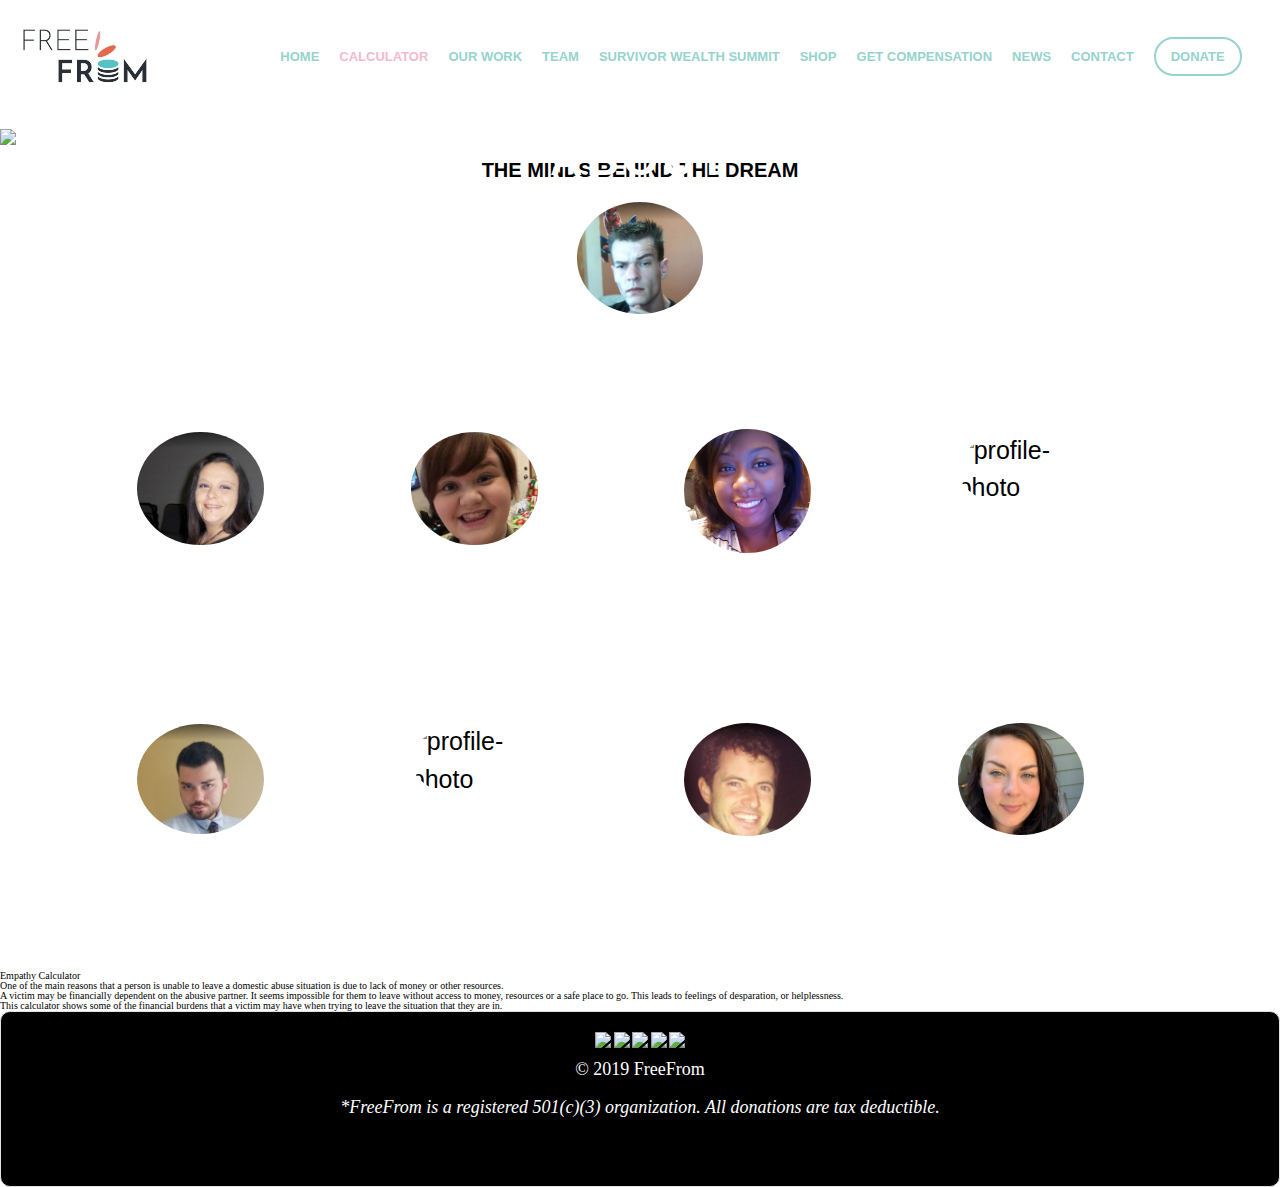
==== commit 385d03bb: "fixed less" ====
--- a/about_us.html
+++ b/about_us.html
@@ -59,7 +59,10 @@
     </header>  
 
 
-
+    <div class="header-img">
+        <img src="img/about-img2.jpg">
+        <h1 class="header-text">ABOUT</h1>
+    </div>
     
 
 
--- a/css/home-page.css
+++ b/css/home-page.css
@@ -1,13 +1,13 @@
 .maintext {
   font-family: 'roboto', sans-serif;
   font-weight: normal;
-  word-spacing: 0.2rem;
+  word-spacing: .2rem;
   letter-spacing: 2px;
 }
 .maintext2 {
   font-family: 'roboto', sans-serif;
   font-weight: 500;
-  word-spacing: 0.2rem;
+  word-spacing: .2rem;
 }
 .merriweather {
   font-family: 'Merriweather', serif;
@@ -142,6 +142,9 @@
   border-collapse: collapse;
   border-spacing: 0;
 }
+html {
+  font-size: 62.5%;
+}
 .mainpara {
   display: flex;
   flex-flow: column wrap;
@@ -171,7 +174,7 @@
 .mainpara h2 {
   font-family: 'roboto', sans-serif;
   font-weight: normal;
-  word-spacing: 0.2rem;
+  word-spacing: .2rem;
   letter-spacing: 2px;
   padding: 3% 0 3% 0;
   font-size: 2.8rem;
@@ -189,16 +192,16 @@
   justify-content: center;
   width: 100%;
   padding: 2% 0 0 0;
-  margin: 0% 5%;
+  margin: 0% 0%;
 }
 .mainform .main {
- margin: 0% 15% 0% 5%;
+  margin: 0% 0% 0% 5%;
 }
 .mainform .main h3 {
   width: 120%;
   font-family: 'roboto', sans-serif;
   font-weight: 500;
-  word-spacing: 0.2rem;
+  word-spacing: .2rem;
   color: #4A4E53;
   padding: 0 0 5% 0;
   font-size: 2.8rem;
@@ -206,7 +209,7 @@
 .mainform .main h5 {
   font-family: 'roboto', sans-serif;
   font-weight: normal;
-  word-spacing: 0.2rem;
+  word-spacing: .2rem;
   letter-spacing: 2px;
   font-weight: lighter;
   color: #4A4E53;
@@ -236,19 +239,19 @@
 }
 .mainform .main2 {
   width: 100%;
-  margin-left: 10%;
+  margin-left: 6%;
 }
 .mainform .main2 h3 {
   font-family: 'roboto', sans-serif;
   font-weight: 500;
-  word-spacing: 0.2rem;
+  word-spacing: .2rem;
   width: 100%;
   font-size: 2.8rem;
 }
 .mainform .main2 h5 {
   font-family: 'roboto', sans-serif;
   font-weight: normal;
-  word-spacing: 0.2rem;
+  word-spacing: .2rem;
   letter-spacing: 2px;
   font-weight: lighter;
   padding: 5% 0 3% 0;
@@ -288,7 +291,7 @@
   background-color: #ffffff;
   font-family: 'roboto', sans-serif;
   font-weight: normal;
-  word-spacing: 0.2rem;
+  word-spacing: .2rem;
   letter-spacing: 2px;
   font-size: 2.1rem;
   color: #E1F9F6;
@@ -306,7 +309,7 @@
   background-color: #96D3CD;
   font-family: 'roboto', sans-serif;
   font-weight: normal;
-  word-spacing: 0.2rem;
+  word-spacing: .2rem;
   letter-spacing: 2px;
   font-size: 2.1rem;
   color: #000000;
@@ -427,7 +430,7 @@
     background-color: #ffffff;
     font-family: 'roboto', sans-serif;
     font-weight: normal;
-    word-spacing: 0.2rem;
+    word-spacing: .2rem;
     letter-spacing: 2px;
     font-size: 2.1rem;
     color: #96D3CD;
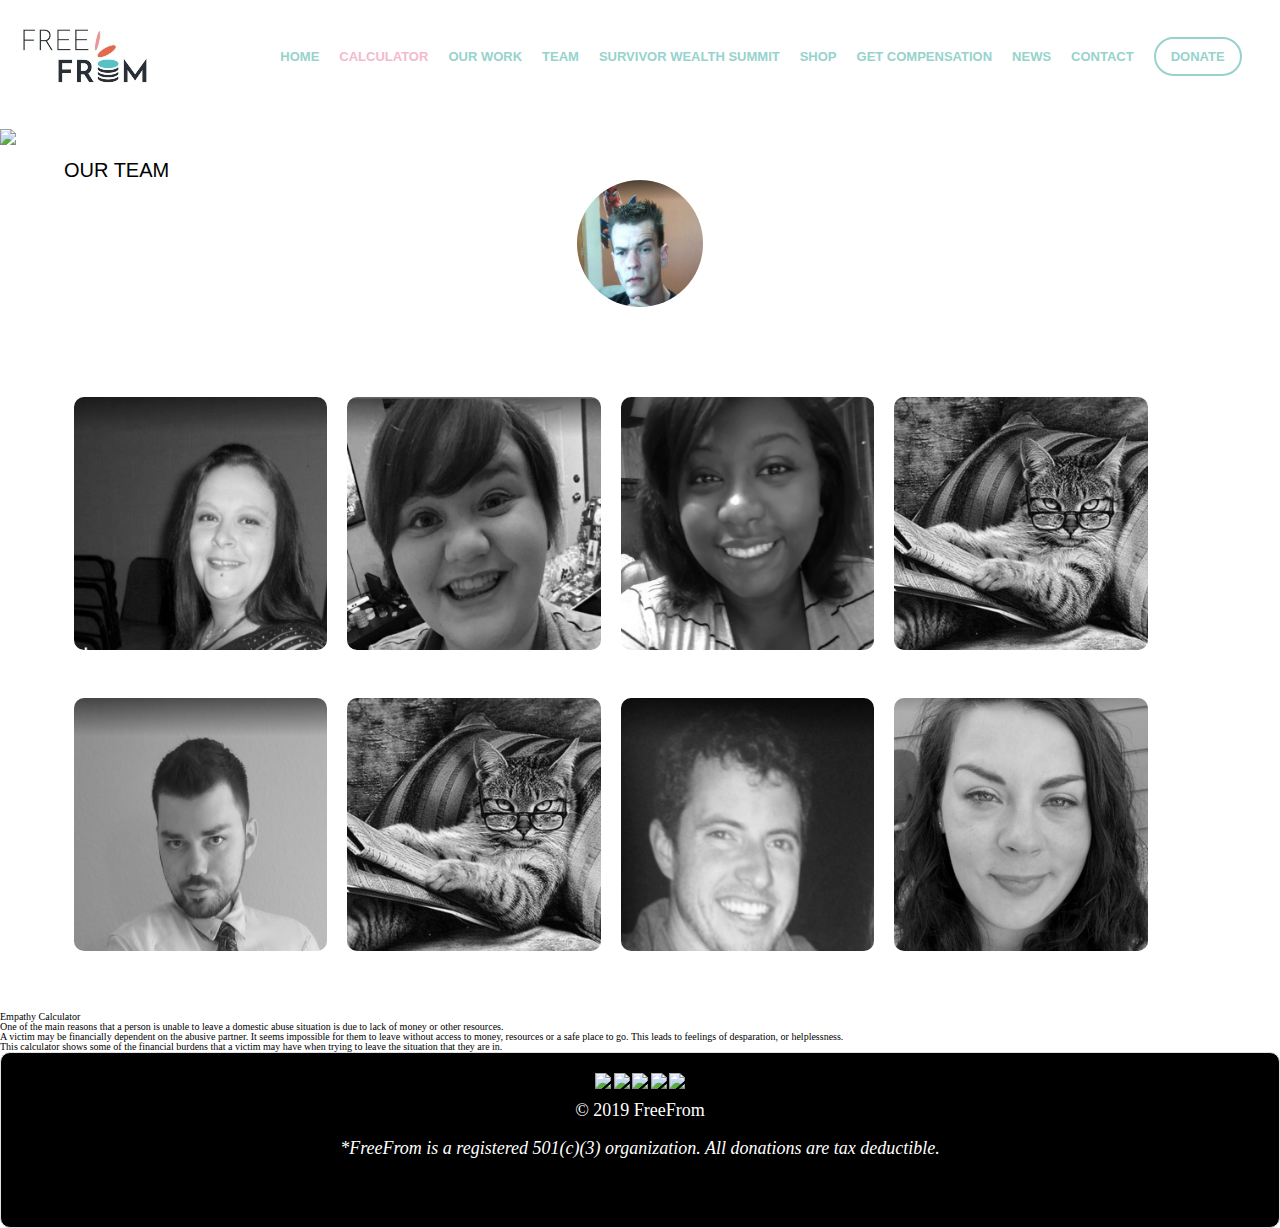
==== commit 01d27305: "restarted our team section" ====
--- a/about_us.html
+++ b/about_us.html
@@ -7,7 +7,7 @@
     <link rel="stylesheet" type="text/css" href="css/home-page.css">
     <link rel="stylesheet" type="text/css" href="css/footer.css">
     <link rel="stylesheet" type="text/css" href="css/header.css">
-    <link rel="stylesheet" type="text/css" href="watch/about_us.css">
+    <link rel="stylesheet" type="text/css" href="css/about_us.css">
     <script src="https://kit.fontawesome.com/fd48bd27cc.js"></script>
 
 </head>
@@ -68,11 +68,13 @@
 
 <!--Our Team-->
     <div class="container">
-        <h4 class="minds">THE MINDS BEHIND THE DREAM</h4>
+        <h4 class="our_team">OUR TEAM</h4>
+
         <div class="project-lead">
             <div class="member rj green">
+                
+                <img class="profile-photo" src="img\profile-photos\romanj.jpg" alt="profile-photo">
                 <p class="name">Roman Jordan</p>
-                <img class="profile-photo" src="img\profile-photos\romanj.jpg" alt="profile-photo">
                 <p class="role">Project Lead</p>
                 <p class="class">Lambda</p>
                 <p class="class">Web 20</p>
@@ -90,8 +92,9 @@
             <!--Leza UI Developer Web23-->
             
                 <div class="member l green">
+                    
+                    <img class="profile-photo" src="img\profile-photos\leza.jpg" alt="profile-photo">
                     <p class="name">Leza</p>
-                    <img class="profile-photo" src="img\profile-photos\leza.jpg" alt="profile-photo">
                     <p class="role">UI Developer</p>
                     <p class="class">Web 23</p>
                     <p class="class">Web 20</p>
@@ -107,8 +110,9 @@
             <!--Mary UI Developer Web23-->
             
                 <div class="member mc pink">
-                    <p class="name">Mary Clayton</p>
+                    
                    <img class="profile-photo" src="img\profile-photos\mary.jpg" alt="profile-photo">
+                   <p class="name">Mary Clayton</p>
                     <p class="role">UI Developer</p>
                     <p class="class">Web 23</p>
                     <p class="class">Web 20</p>
@@ -124,8 +128,9 @@
             <!--Umeko UI Developer Web23-->
             
                 <div class="member uw green">
+                   
+                    <img class="profile-photo" src="img\profile-photos\umeko.jpg" alt="profile-photo">
                     <p class="name">Umeko Walker</p>
-                    <img class="profile-photo" src="img\profile-photos\umeko.jpg" alt="profile-photo">
                     <p class="role">UI Developer</p>
                     <p class="class">Web 23</p>
                     <p class="class">Web 20</p>
@@ -141,8 +146,9 @@
             <!--Eunice Baiden FrontEnd Framework Developer WEB21-->
         
                 <div class="member eb pink">
+                    
+                    <img class="profile-photo" src="img\profile-photos\cat-placeholder.jpg" alt="profile-photo">
                     <p class="name">Eunice Baiden</p>
-                    <img class="profile-photo" src="https://www.warrenphotographic.co.uk/photography/cats/02560.jpg" alt="profile-photo">
                     <p class="role">FrontEnd Framework Developer</p>
                     <p class="class">Web 21</p>
                     <p class="class">Web 20</p>
@@ -158,8 +164,9 @@
             <!--Daniel Jones FrontEnd Developer-->
             
                 <div class="member dj green">
+                    
+                    <img class="profile-photo" src="img\profile-photos\daniel.jpg" alt="profile-photo">
                     <p class="name">Daniel Jones</p>
-                    <img class="profile-photo" src="img\profile-photos\daniel.jpg" alt="profile-photo">
                     <p class="role">FrontEnd Developer</p>
                     <p class="class">Lambda</p>
                     <p class="class">Web 20</p>
@@ -174,8 +181,9 @@
             <!--Alexander Stillo FrontEnd Framework Developer WEB21-->
             
                 <div class="member as pink">
+                    
+                    <img class="profile-photo" src="img\profile-photos\cat-placeholder.jpg" alt="profile-photo">
                     <p class="name">Alexander Stillo</p>
-                    <img class="profile-photo" src="https://www.warrenphotographic.co.uk/photography/cats/02560.jpg" alt="profile-photo">
                     <p class="role">FrontEnd Framework Developer</p>
                     <p class="class">Web 21</p>
                     <p class="class">Web 20</p>
@@ -191,8 +199,9 @@
             <!--Ethan Hickey BackEnd Developer WEB20-->
             
                 <div class="member ec green">
+                    
+                    <img class="profile-photo" src="img\profile-photos\ethan.jpg" alt="profile-photo">
                     <p class="name">Ethan Hickey</p>
-                    <img class="profile-photo" src="img\profile-photos\ethan.jpg" alt="profile-photo">
                     <p class="role">BackEnd Developer</p>
                     <p class="class">Web 20</p>
                     <p class="class">Web 20</p>
@@ -208,8 +217,9 @@
             <!--Jacquelin Higgins UX Developer UX4-->
             
                 <div class="member jh pink">
+                   
+                    <img class="profile-photo" src="img\profile-photos\jacquelin.jpg" alt="profile-photo">
                     <p class="name">Jacquelin Higgins</p>
-                    <img class="profile-photo" src="img\profile-photos\jacquelin.jpg" alt="profile-photo">
                     <p class="role">UX Developer</p>
                     <p class="class">UX4</p>
                     <p class="class">Web 20</p>
--- a/css/about_us.css
+++ b/css/about_us.css
@@ -0,0 +1,84 @@
+.container {
+  margin: auto;
+  font-family: 'roboto', sans-serif;
+  width: 90%;
+  padding: 1%;
+}
+.container h4 {
+  font-size: 2rem;
+}
+.container .project-lead {
+  margin: auto;
+  font-size: 1.5rem;
+}
+.container .project-lead .rj {
+  display: flex;
+  flex-direction: column;
+  align-items: center;
+  justify-content: space-around;
+  width: 22%;
+  margin: auto;
+  line-height: 1.5;
+  visibility: hidden;
+  border-radius: 2%;
+}
+.container .project-lead .rj img.profile-photo {
+  border-radius: 50%;
+  max-width: 50%;
+  max-height: 53%;
+  visibility: visible;
+}
+.container .project-lead .rj:hover {
+  visibility: visible;
+  /*color:white;*/
+}
+.container .project-lead .rj p {
+  margin: auto;
+}
+.container .project-lead .rj i {
+  margin: 1%, 0;
+  padding-bottom: 10%;
+}
+.container .team-members {
+  display: flex;
+  flex-wrap: wrap;
+  margin: auto;
+  font-size: 1rem;
+}
+.container .team-members .green {
+  background: #96D3CD;
+}
+.container .team-members .pink {
+  background: #E69D9B;
+}
+.container .team-members .member {
+  display: flex;
+  flex-direction: column;
+  align-items: center;
+  justify-content: space-around;
+  width: 22%;
+  margin: 0 1rem;
+  line-height: 1.2;
+  visibility: hidden;
+  border-radius: 2%;
+}
+.container .team-members .member .name {
+  font-weight: bold;
+}
+.container .team-members .member img.profile-photo {
+  border-radius: 10px;
+  width: 100%;
+  visibility: visible;
+  filter: grayscale(100%);
+}
+.container .team-members .member:hover {
+  visibility: visible;
+  filter: none;
+}
+.container .team-members .member p {
+  margin: auto;
+}
+.container .team-members .member i {
+  margin: 1%, 0;
+  padding-bottom: 10%;
+}
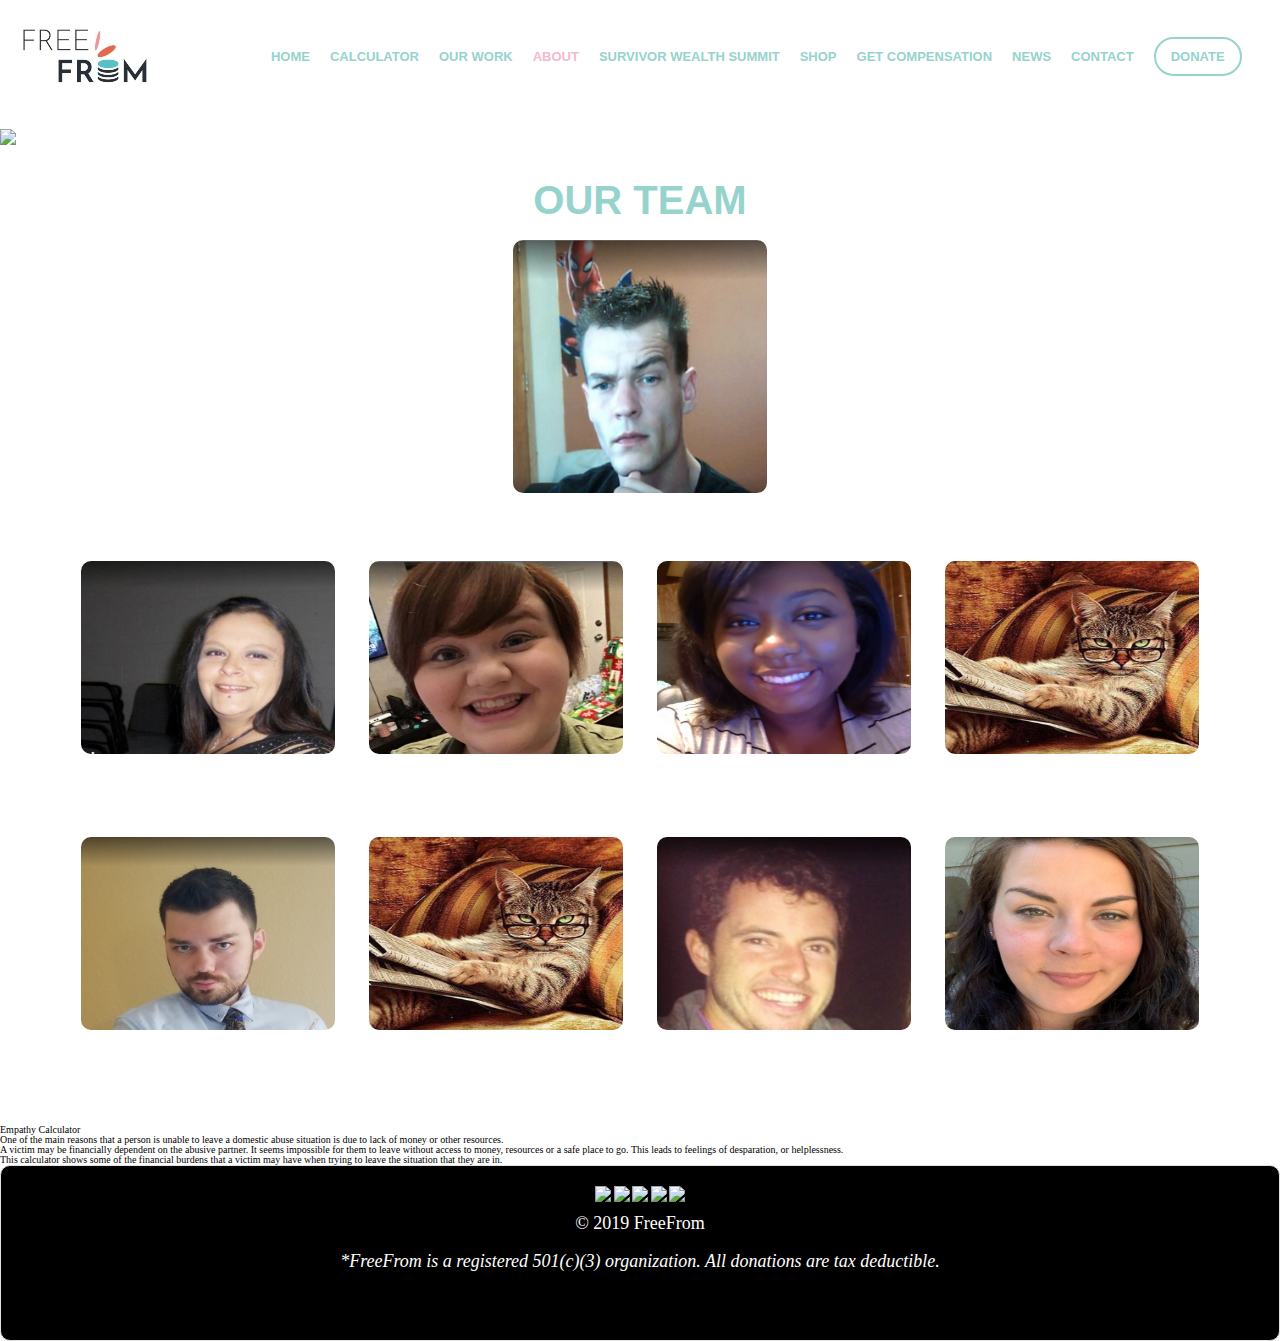
==== commit 4796b69f: "added some styling to about page" ====
--- a/about_us.html
+++ b/about_us.html
@@ -37,9 +37,9 @@
                             <nav>
                                 <ul>
                                     <li><a href="#">HOME</a></li>
-                                    <li><a class="current_page" href="#">CALCULATOR</a></li>
+                                    <li><a href="index.html">CALCULATOR</a></li>
                                     <li><a href="#">OUR WORK</a></li>
-                                    <li><a href="#">TEAM</a></li>
+                                    <li><a class="current_page" href="#">ABOUT</a></li>
                                     <li><a href="#">SURVIVOR WEALTH SUMMIT</a></li>
                                     <li><a href="#">SHOP</a></li>
                                     <li><a href="#">GET COMPENSATION</a></li>
@@ -76,13 +76,12 @@
                 <img class="profile-photo" src="img\profile-photos\romanj.jpg" alt="profile-photo">
                 <p class="name">Roman Jordan</p>
                 <p class="role">Project Lead</p>
-                <p class="class">Lambda</p>
                 <p class="class">Web 20</p>
                     <div class="social-icons">
-                        <i class="fab fa-github"></i> 
-                        <i class="fab fa-facebook"></i>
-                        <i class="fab fa-linkedin"></i>
-                        <i class="fas fa-envelope-open-text"></i>
+                        <i class="fab fa-github fa-large"></i> 
+                        <i class="fab fa-facebook fa-large"></i>
+                        <i class="fab fa-linkedin fa-large"></i>
+                        <i class="fas fa-envelope-open-text fa-large"></i>
                     </div>
             </div>
         </div>
@@ -97,12 +96,11 @@
                     <p class="name">Leza</p>
                     <p class="role">UI Developer</p>
                     <p class="class">Web 23</p>
-                    <p class="class">Web 20</p>
-                    <div class="social-icons">
-                        <i class="fab fa-github"></i> 
-                        <i class="fab fa-facebook"></i>
-                        <i class="fab fa-linkedin"></i>
-                        <i class="fas fa-envelope-open-text"></i>
+                    <div class="social-icons">
+                        <i class="fab fa-github fa-large"></i> 
+                        <i class="fab fa-facebook fa-large"></i>
+                        <i class="fab fa-linkedin fa-large"></i>
+                        <i class="fas fa-envelope-open-text fa-large"></i>
                     </div>
                 </div>
         
@@ -115,12 +113,11 @@
                    <p class="name">Mary Clayton</p>
                     <p class="role">UI Developer</p>
                     <p class="class">Web 23</p>
-                    <p class="class">Web 20</p>
-                    <div class="social-icons">
-                        <i class="fab fa-github"></i> 
-                        <i class="fab fa-facebook"></i>
-                        <i class="fab fa-linkedin"></i>
-                        <i class="fas fa-envelope-open-text"></i>
+                    <div class="social-icons">
+                        <i class="fab fa-github fa-large"></i> 
+                        <i class="fab fa-facebook fa-large"></i>
+                        <i class="fab fa-linkedin fa-large"></i>
+                        <i class="fas fa-envelope-open-text fa-large"></i>
                     </div>
                 </div>
             
@@ -133,12 +130,11 @@
                     <p class="name">Umeko Walker</p>
                     <p class="role">UI Developer</p>
                     <p class="class">Web 23</p>
-                    <p class="class">Web 20</p>
-                    <div class="social-icons">
-                        <i class="fab fa-github"></i> 
-                        <i class="fab fa-facebook"></i>
-                        <i class="fab fa-linkedin"></i>
-                        <i class="fas fa-envelope-open-text"></i>
+                    <div class="social-icons">
+                        <i class="fab fa-github fa-large"></i> 
+                        <i class="fab fa-facebook fa-large"></i>
+                        <i class="fab fa-linkedin fa-large"></i>
+                        <i class="fas fa-envelope-open-text fa-large"></i>
                     </div>
                 </div>
             
@@ -151,12 +147,11 @@
                     <p class="name">Eunice Baiden</p>
                     <p class="role">FrontEnd Framework Developer</p>
                     <p class="class">Web 21</p>
-                    <p class="class">Web 20</p>
-                    <div class="social-icons">
-                        <i class="fab fa-github"></i> 
-                        <i class="fab fa-facebook"></i>
-                        <i class="fab fa-linkedin"></i>
-                        <i class="fas fa-envelope-open-text"></i>
+                    <div class="social-icons">
+                        <i class="fab fa-github fa-large"></i> 
+                        <i class="fab fa-facebook fa-large"></i>
+                        <i class="fab fa-linkedin fa-large"></i>
+                        <i class="fas fa-envelope-open-text fa-large"></i>
                     </div>
                 </div>
         
@@ -168,13 +163,12 @@
                     <img class="profile-photo" src="img\profile-photos\daniel.jpg" alt="profile-photo">
                     <p class="name">Daniel Jones</p>
                     <p class="role">FrontEnd Developer</p>
-                    <p class="class">Lambda</p>
                     <p class="class">Web 20</p>
                     <div class="social-icons">
-                        <i class="fab fa-github"></i> 
-                        <i class="fab fa-facebook"></i>
-                        <i class="fab fa-linkedin"></i>
-                        <i class="fas fa-envelope-open-text"></i>
+                        <i class="fab fa-github fa-large"></i> 
+                        <i class="fab fa-facebook fa-large"></i>
+                        <i class="fab fa-linkedin fa-large"></i>
+                        <i class="fas fa-envelope-open-text fa-large"></i>
                     </div>
                 </div>
             
@@ -186,12 +180,11 @@
                     <p class="name">Alexander Stillo</p>
                     <p class="role">FrontEnd Framework Developer</p>
                     <p class="class">Web 21</p>
-                    <p class="class">Web 20</p>
-                    <div class="social-icons">
-                        <i class="fab fa-github"></i> 
-                        <i class="fab fa-facebook"></i>
-                        <i class="fab fa-linkedin"></i>
-                        <i class="fas fa-envelope-open-text"></i>
+                    <div class="social-icons">
+                        <i class="fab fa-github fa-large"></i> 
+                        <i class="fab fa-facebook fa-large"></i>
+                        <i class="fab fa-linkedin fa-large"></i>
+                        <i class="fas fa-envelope-open-text fa-large"></i>
                     </div>
                 </div>
             
@@ -204,12 +197,11 @@
                     <p class="name">Ethan Hickey</p>
                     <p class="role">BackEnd Developer</p>
                     <p class="class">Web 20</p>
-                    <p class="class">Web 20</p>
-                    <div class="social-icons">
-                        <i class="fab fa-github"></i> 
-                        <i class="fab fa-facebook"></i>
-                        <i class="fab fa-linkedin"></i>
-                        <i class="fas fa-envelope-open-text"></i>
+                    <div class="social-icons">
+                        <i class="fab fa-github fa-large"></i> 
+                        <i class="fab fa-facebook fa-large"></i>
+                        <i class="fab fa-linkedin fa-large"></i>
+                        <i class="fas fa-envelope-open-text fa-large"></i>
                     </div>
                 </div>
         
@@ -222,12 +214,11 @@
                     <p class="name">Jacquelin Higgins</p>
                     <p class="role">UX Developer</p>
                     <p class="class">UX4</p>
-                    <p class="class">Web 20</p>
-                    <div class="social-icons">
-                        <i class="fab fa-github"></i> 
-                        <i class="fab fa-facebook"></i>
-                        <i class="fab fa-linkedin"></i>
-                        <i class="fas fa-envelope-open-text"></i>
+                    <div class="social-icons">
+                        <i class="fab fa-github fa-large"></i> 
+                        <i class="fab fa-facebook fa-large"></i>
+                        <i class="fab fa-linkedin fa-large"></i>
+                        <i class="fas fa-envelope-open-text fa-large"></i>
                     </div>                  
                 </div>
         
--- a/css/about_us.css
+++ b/css/about_us.css
@@ -5,7 +5,11 @@
   padding: 1%;
 }
 .container h4 {
-  font-size: 2rem;
+  font-size: 4rem;
+  font-weight: bold;
+  color: #96D3CD;
+  text-align: center;
+  margin: 2rem;
 }
 .container .project-lead {
   margin: auto;
@@ -14,18 +18,19 @@
 .container .project-lead .rj {
   display: flex;
   flex-direction: column;
+  background: #96D3CD;
   align-items: center;
   justify-content: space-around;
   width: 22%;
   margin: auto;
   line-height: 1.5;
   visibility: hidden;
-  border-radius: 2%;
+  border-radius: 10px;
 }
 .container .project-lead .rj img.profile-photo {
-  border-radius: 50%;
-  max-width: 50%;
-  max-height: 53%;
+  border-radius: 10px;
+  width: 100%;
+  height: 70%;
   visibility: visible;
 }
 .container .project-lead .rj:hover {
@@ -43,7 +48,8 @@
   display: flex;
   flex-wrap: wrap;
   margin: auto;
-  font-size: 1rem;
+  font-size: 1.5rem;
+  justify-content: space-around;
 }
 .container .team-members .green {
   background: #96D3CD;
@@ -57,19 +63,19 @@
   align-items: center;
   justify-content: space-around;
   width: 22%;
-  margin: 0 1rem;
-  line-height: 1.2;
+  margin: 0 0.5rem;
+  line-height: 0.5;
   visibility: hidden;
-  border-radius: 2%;
+  border-radius: 10px;
 }
 .container .team-members .member .name {
   font-weight: bold;
 }
 .container .team-members .member img.profile-photo {
+  width: 100%;
+  height: 70%;
+  visibility: visible;
   border-radius: 10px;
-  width: 100%;
-  visibility: visible;
-  filter: grayscale(100%);
 }
 .container .team-members .member:hover {
   visibility: visible;
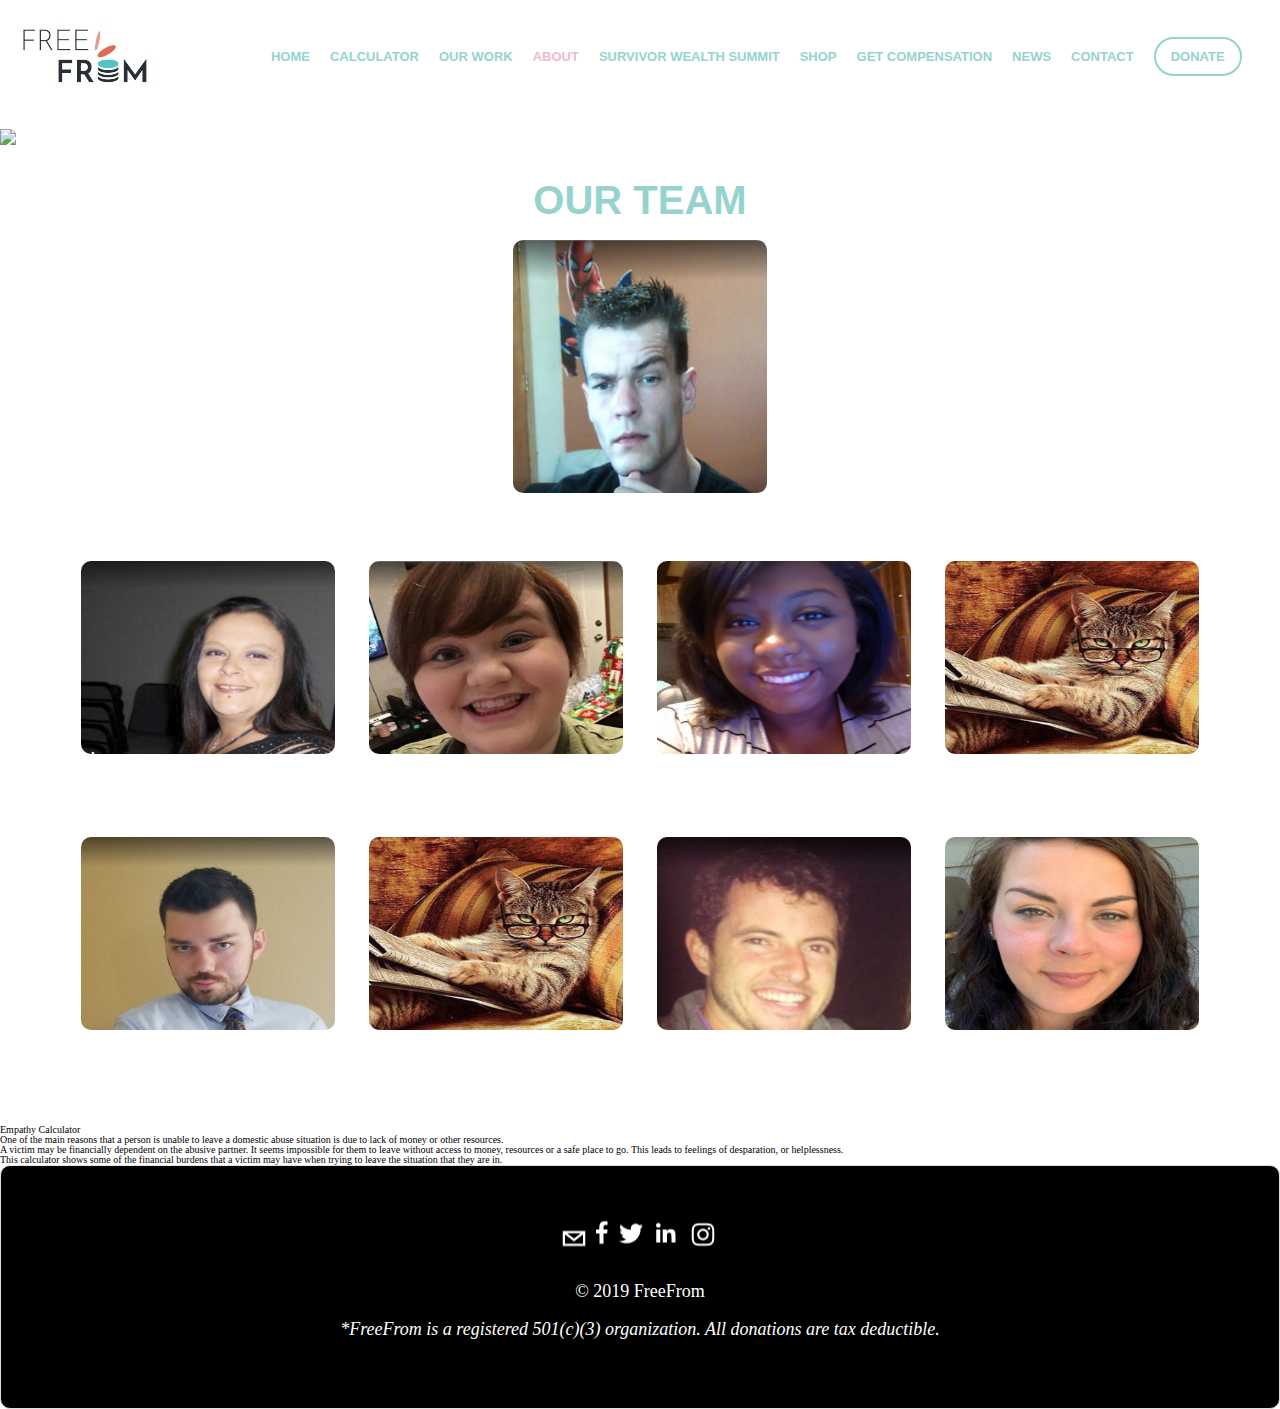
==== commit 94c4d0c6: "Update about_us.html" ====
--- a/about_us.html
+++ b/about_us.html
@@ -246,14 +246,16 @@
 </article>
 
 
-     <footer>
+     <!-- Leza -->
+    <footer>
         <div class="contentIcons">
-            <ul class="social-icons">
-                <a href=" info@freefrom.org "><img src="social-iconsmedia img/emailbutton.PNG"></a>
-                <a href=" https://www.facebook.com/freefrom.org/"><img src="social-iconsmedia img/facebook.PNG"></a>
-                <a href="https://twitter.com/freefromorg"><img src="social-iconsmedia img/twitter.PNG"></a>
-                <a href="https://www.linkedin.com/company/freefrom"><img src="social-iconsmedia img/indeed.PNG"></a>
-                <a href="https://www.instagram.com/freefromdotorg/"><img src="social-iconsmedia img/instagram.PNG"></a>
+            <ul class="social">
+                <a href=" info@freefrom.org "><img src="socialmedia img/emailbutton.PNG"></a>
+                <a href=" https://www.facebook.com/freefrom.org/"><img src="socialmedia img/facebook.PNG"></a>
+                <a href="https://twitter.com/freefromorg"><img src="socialmedia img/twitter.PNG"></a>
+                <a href="https://www.linkedin.com/company/freefrom"><img src="socialmedia img/indeed.PNG"></a>
+                <a href="https://www.instagram.com/freefromdotorg/"><img src="socialmedia img/instagram.PNG"></a>
+
             </ul>
         </div>
 
@@ -267,4 +269,4 @@
     <!-- /Leza -->
 </body>
 
-</html>+</html>
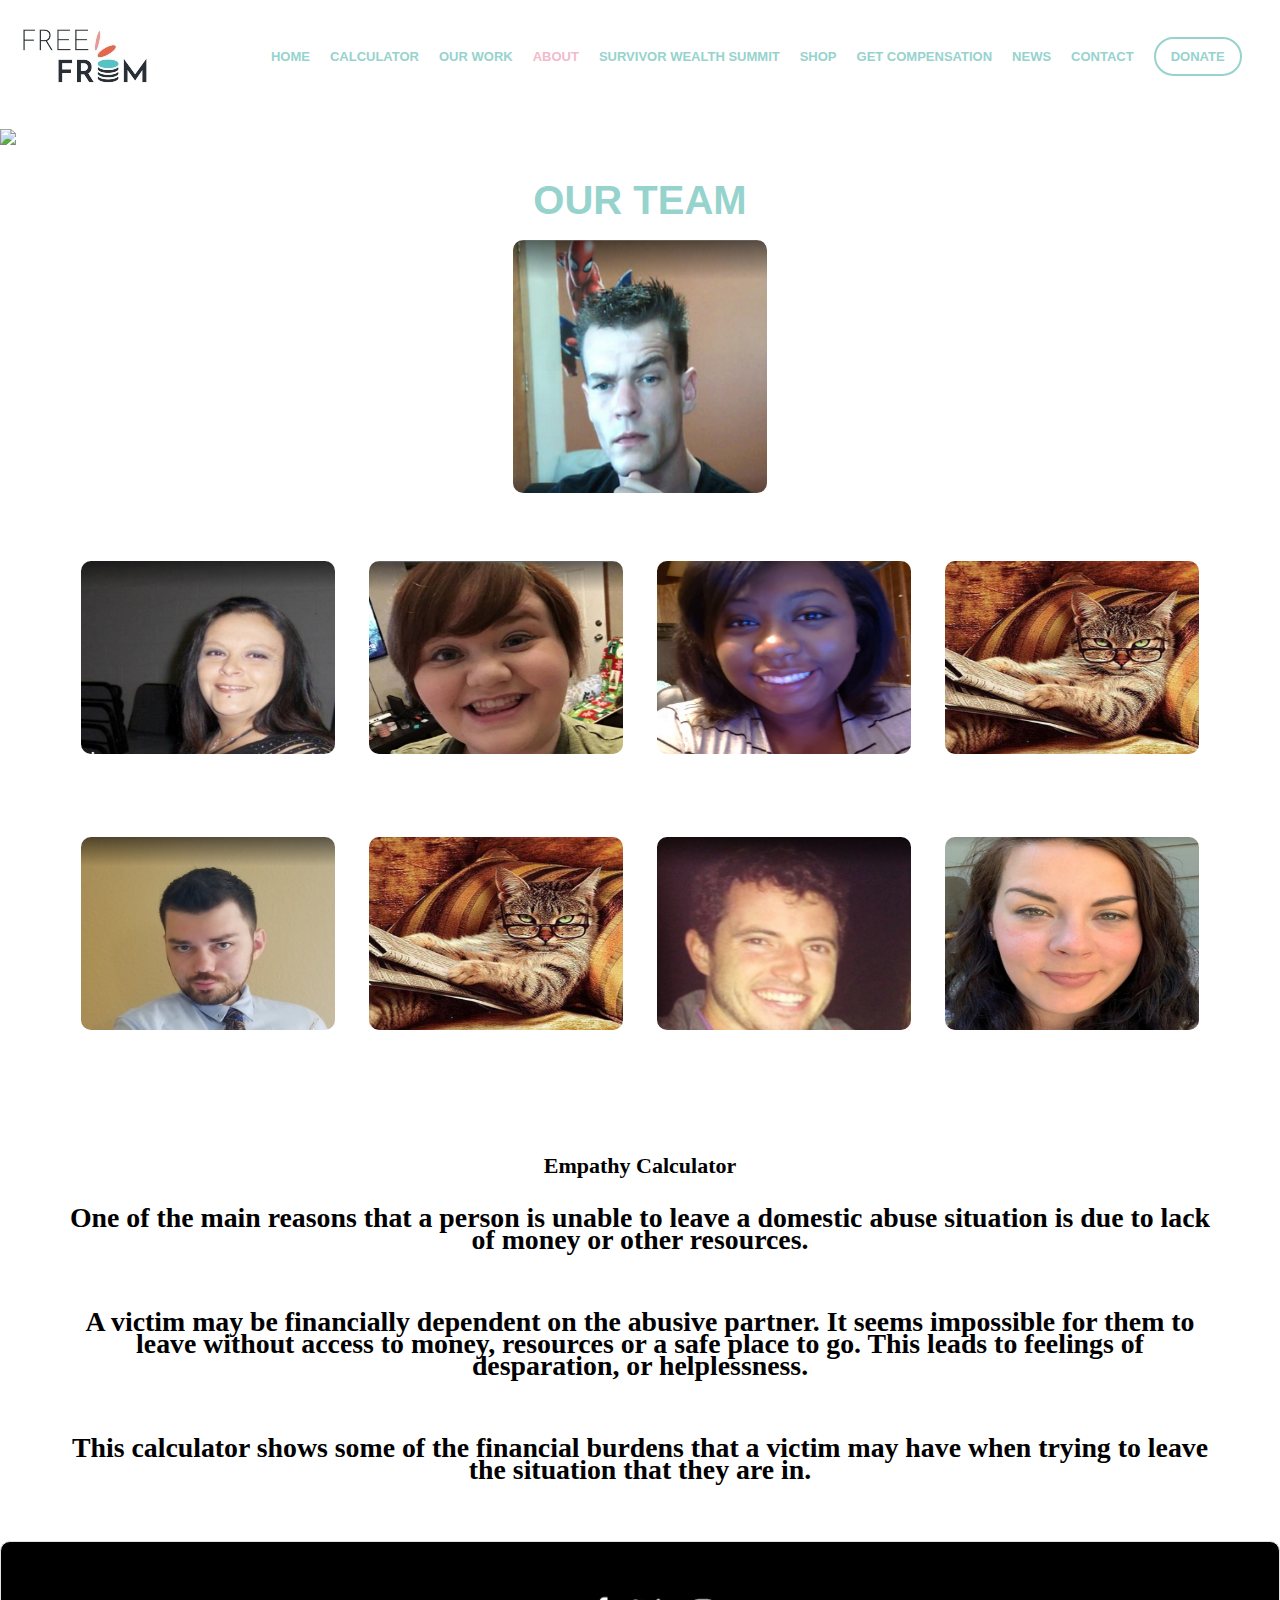
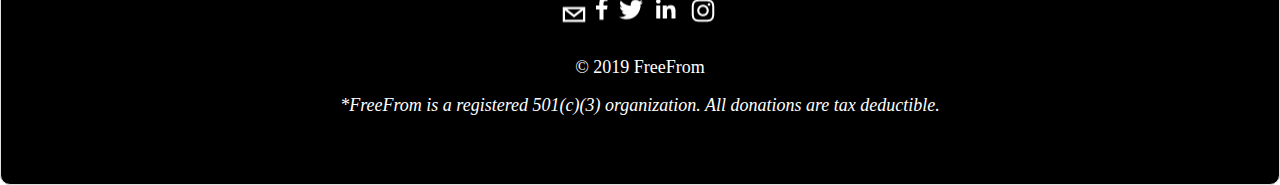
==== commit 179d85d3: "footer css fixed" ====
--- a/about_us.html
+++ b/about_us.html
@@ -8,6 +8,7 @@
     <link rel="stylesheet" type="text/css" href="css/footer.css">
     <link rel="stylesheet" type="text/css" href="css/header.css">
     <link rel="stylesheet" type="text/css" href="css/about_us.css">
+    <link rel="stylesheet" type="text/css" href="css/productinfo.css">
     <script src="https://kit.fontawesome.com/fd48bd27cc.js"></script>
 
 </head>
--- a/css/productinfo.css
+++ b/css/productinfo.css
@@ -0,0 +1,13 @@
+#productInfo {
+  text-align: center;
+  padding: 30px;
+  font-size: 22px;
+  font-weight: bold;
+}
+#productInfo h1 {
+  border: 10px;
+}
+#productInfo p {
+  font-size-adjust: 0.58;
+  padding: 30px;
+}
